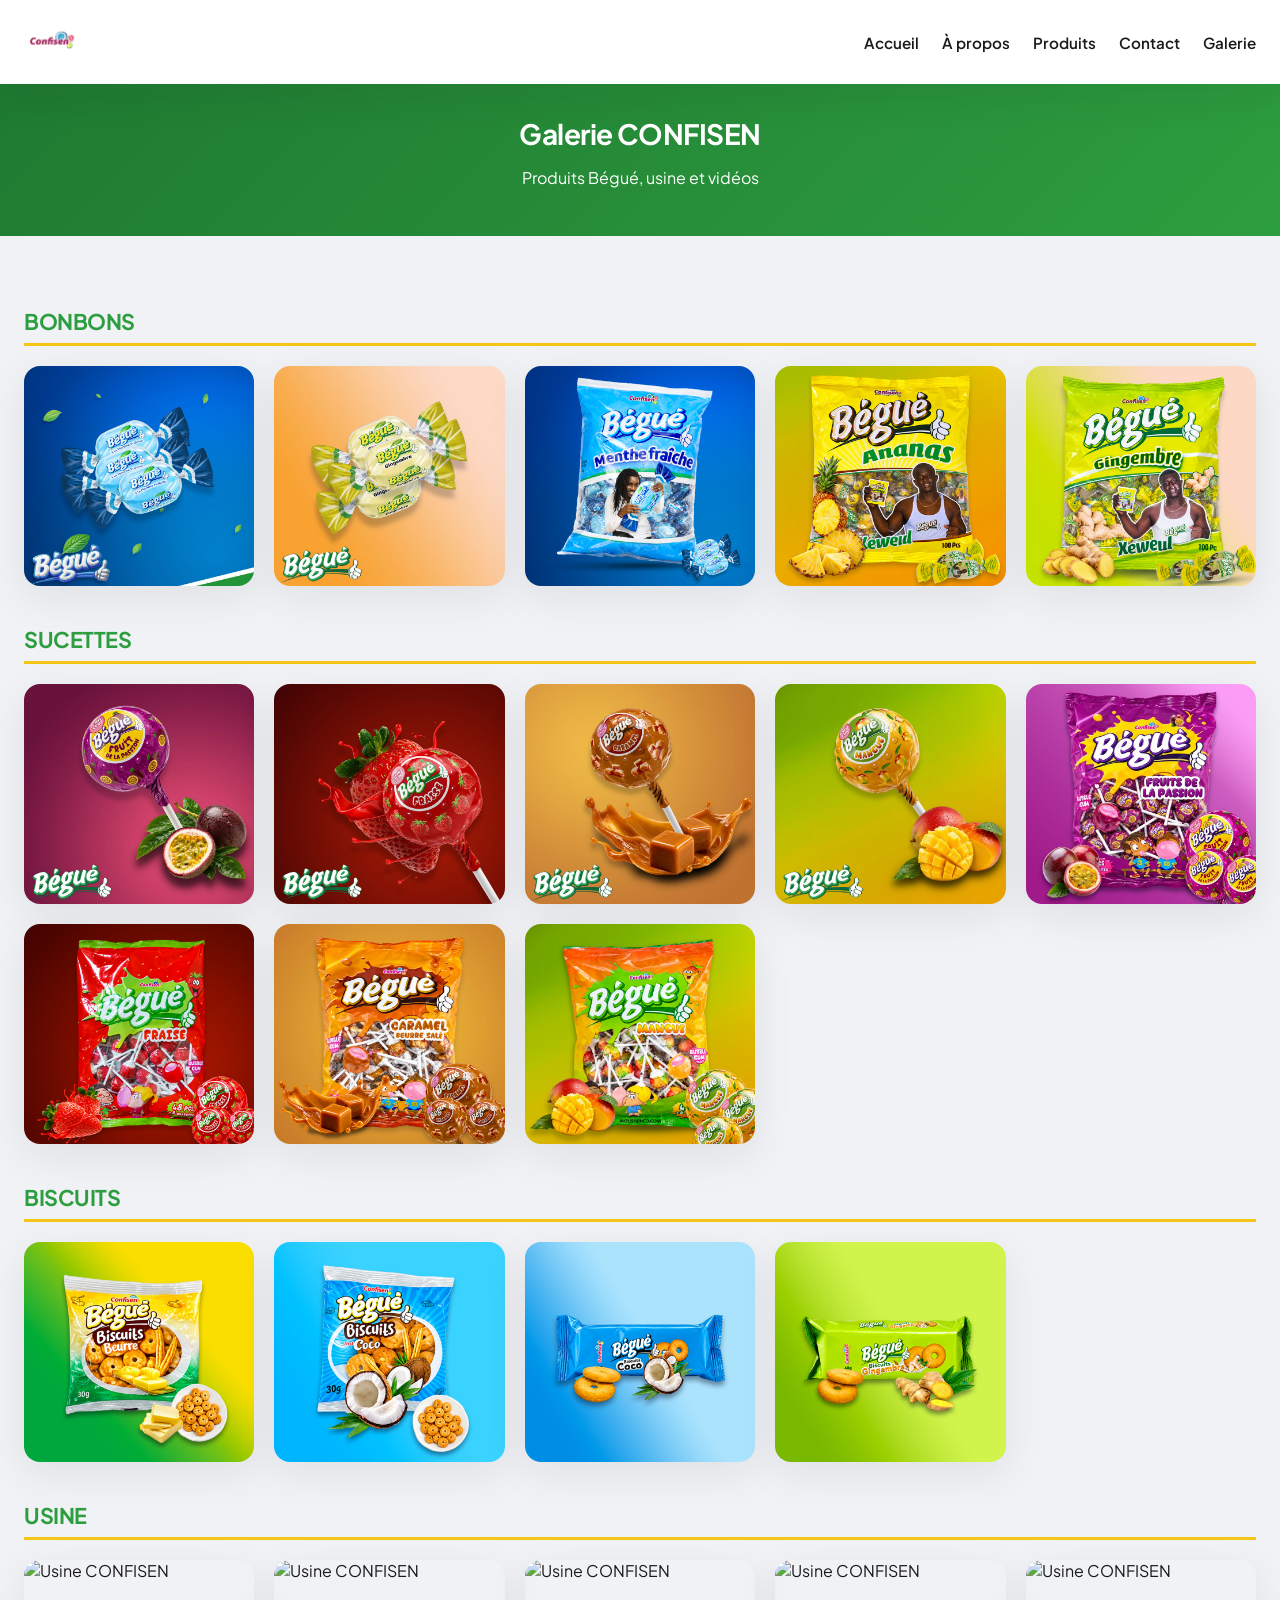
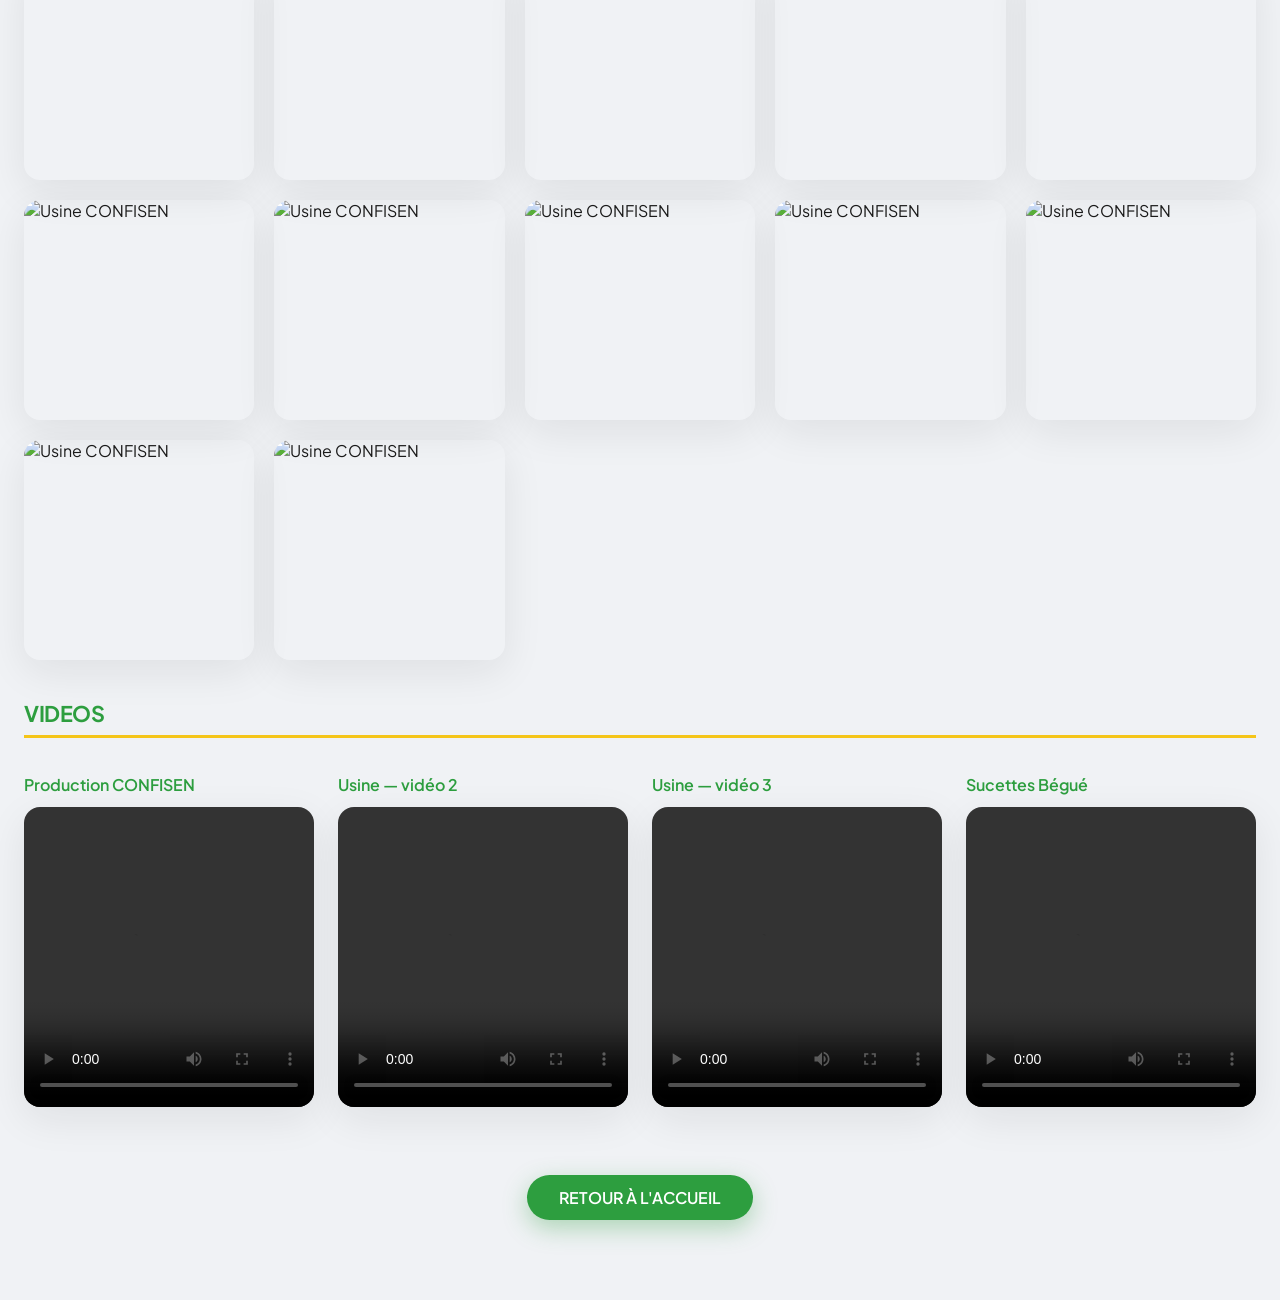
==== galerie/index.html @ 1ae2646d "Rename the Tangal range to Sucettes across the site. Co-authored-by: Cursor <cursoragent@cursor.com>" ====
<!doctype html>
<html lang="fr">
<head>
    <meta charset="UTF-8" />
    <meta name="viewport" content="width=device-width, initial-scale=1.0" />
    <title>Galerie — CONFISEN Bégué</title>
    <meta name="description" content="Galerie photos et vidéos des produits Bégué, sucettes et de l'usine CONFISEN à Dakar." />
    <link rel="icon" href="../img/logo.png" />
    <link rel="preconnect" href="https://fonts.googleapis.com" />
    <link rel="preconnect" href="https://fonts.gstatic.com" crossorigin />
    <link href="https://fonts.googleapis.com/css2?family=Plus+Jakarta+Sans:wght@400;600;700&display=swap" rel="stylesheet" />
    <link href="../css/confisene-modern.css" rel="stylesheet" />
    <link href="js/lightboxed/lightboxed.css" rel="stylesheet" />
    <script src="https://ajax.googleapis.com/ajax/libs/jquery/3.6.0/jquery.min.js"></script>
    <script src="js/lightboxed/lightboxed.js"></script>
</head>
<body class="confisene-gallery">
    <nav class="confisene-gallery-topnav">
        <a href="../index.html"><img src="../img/logo.png" alt="CONFISEN" /></a>
        <div class="confisene-gallery-topnav-links">
            <a href="../index.html">Accueil</a>
            <a href="../index.html#About">À propos</a>
            <a href="../index.html#produit">Produits</a>
            <a href="../index.html#contact">Contact</a>
            <a href="index.html">Galerie</a>
        </div>
    </nav>

    <header class="confisene-gallery-header">
        <h1>Galerie CONFISEN</h1>
        <p>Produits Bégué, usine et vidéos</p>
    </header>

    <main class="confisene-gallery-body confisene-gallery">
        <div id="carbon-block" style="margin:20px auto"></div>
        <div style="margin:30px auto"></div>

        <h2 class="confisene-gallery-section-title">BONBONS</h2>
        <div class="confisene-gallery-grid">
            <img class="lightboxed" rel="group1" src="../img/produit-menthe.jpg" data-link="../img/produit-menthe.jpg" alt="Bégué Menthe fraîche" data-caption="Bonbons — Menthe fraîche" loading="lazy" />
            <img class="lightboxed" rel="group1" src="../img/produit-gingembre.jpg" data-link="../img/produit-gingembre.jpg" alt="Bégué Gingembre" data-caption="Bonbons — Gingembre" loading="lazy" />
            <img class="lightboxed" rel="group1" src="../img/gamme-bonbon-menthe.png" data-link="../img/gamme-bonbon-menthe.png" alt="Bégué Menthe fraîche" data-caption="Bonbons — Menthe fraîche" loading="lazy" />
            <img class="lightboxed" rel="group1" src="../img/gamme-bonbon-ananas.png" data-link="../img/gamme-bonbon-ananas.png" alt="Bégué Ananas" data-caption="Bonbons — Ananas" loading="lazy" />
            <img class="lightboxed" rel="group1" src="../img/gamme-bonbon-gingembre.png" data-link="../img/gamme-bonbon-gingembre.png" alt="Bégué Gingembre" data-caption="Bonbons — Gingembre" loading="lazy" />
        </div>

        <h2 class="confisene-gallery-section-title">SUCETTES</h2>
        <div class="confisene-gallery-grid">
            <img class="lightboxed" rel="group1" src="../img/produit-passion.jpg" data-link="../img/produit-passion.jpg" alt="Bégué Fruit de la passion" data-caption="Sucettes — Fruit de la passion" loading="lazy" />
            <img class="lightboxed" rel="group1" src="../img/produit-fraise.jpg" data-link="../img/produit-fraise.jpg" alt="Bégué Fraise" data-caption="Sucettes — Fraise" loading="lazy" />
            <img class="lightboxed" rel="group1" src="../img/produit-caramel.jpg" data-link="../img/produit-caramel.jpg" alt="Bégué Caramel" data-caption="Sucettes — Caramel" loading="lazy" />
            <img class="lightboxed" rel="group1" src="../img/produit-mangue.jpg" data-link="../img/produit-mangue.jpg" alt="Bégué Mangue" data-caption="Sucettes — Mangue" loading="lazy" />
            <img class="lightboxed" rel="group1" src="../img/gamme-tangal-passion.jpg" data-link="../img/gamme-tangal-passion.jpg" alt="Bégué Fruits de la passion" data-caption="Sucettes — Fruits de la passion" loading="lazy" />
            <img class="lightboxed" rel="group1" src="../img/gamme-tangal-fraise.png" data-link="../img/gamme-tangal-fraise.png" alt="Bégué Fraise" data-caption="Sucettes — Fraise" loading="lazy" />
            <img class="lightboxed" rel="group1" src="../img/gamme-tangal-caramel.png" data-link="../img/gamme-tangal-caramel.png" alt="Bégué Caramel beurre salé" data-caption="Sucettes — Caramel beurre salé" loading="lazy" />
            <img class="lightboxed" rel="group1" src="../img/gamme-tangal-mangue.png" data-link="../img/gamme-tangal-mangue.png" alt="Bégué Mangue" data-caption="Sucettes — Mangue" loading="lazy" />
        </div>

        <h2 class="confisene-gallery-section-title">BISCUITS</h2>
        <div class="confisene-gallery-grid">
            <img class="lightboxed" rel="group1" src="../img/gamme-biscuit-beurre.png" data-link="../img/gamme-biscuit-beurre.png" alt="Bégué Biscuits beurre" data-caption="Biscuits — Beurre" loading="lazy" />
            <img class="lightboxed" rel="group1" src="../img/gamme-biscuit-coco.png" data-link="../img/gamme-biscuit-coco.png" alt="Bégué Biscuits coco" data-caption="Biscuits — Coco" loading="lazy" />
            <img class="lightboxed" rel="group1" src="../img/gamme-biscuit-coco-barre.png" data-link="../img/gamme-biscuit-coco-barre.png" alt="Bégué Biscuits coco en barre" data-caption="Biscuits — Coco, barre" loading="lazy" />
            <img class="lightboxed" rel="group1" src="../img/gamme-biscuit-gingembre.png" data-link="../img/gamme-biscuit-gingembre.png" alt="Bégué Biscuits gingembre" data-caption="Biscuits — Gingembre" loading="lazy" />
        </div>

        <h2 class="confisene-gallery-section-title">USINE</h2>
        <div class="confisene-gallery-grid">
            <img class="lightboxed" rel="group1" src="../img/us1.JPG" data-link="../img/us1.JPG" alt="Usine CONFISEN" data-caption="Usine CONFISEN — 1" loading="lazy" />
            <img class="lightboxed" rel="group1" src="../img/us2.JPG" data-link="../img/us2.JPG" alt="Usine CONFISEN" data-caption="Usine CONFISEN — 2" loading="lazy" />
            <img class="lightboxed" rel="group1" src="../img/us3.JPG" data-link="../img/us3.JPG" alt="Usine CONFISEN" data-caption="Usine CONFISEN — 3" loading="lazy" />
            <img class="lightboxed" rel="group1" src="../img/us4.JPG" data-link="../img/us4.JPG" alt="Usine CONFISEN" data-caption="Usine CONFISEN — 4" loading="lazy" />
            <img class="lightboxed" rel="group1" src="../img/us5.JPG" data-link="../img/us5.JPG" alt="Usine CONFISEN" data-caption="Usine CONFISEN — 5" loading="lazy" />
            <img class="lightboxed" rel="group1" src="../img/us6.JPG" data-link="../img/us6.JPG" alt="Usine CONFISEN" data-caption="Usine CONFISEN — 6" loading="lazy" />
            <img class="lightboxed" rel="group1" src="../img/us7.JPG" data-link="../img/us7.JPG" alt="Usine CONFISEN" data-caption="Usine CONFISEN — 7" loading="lazy" />
            <img class="lightboxed" rel="group1" src="../img/us8.JPG" data-link="../img/us8.JPG" alt="Usine CONFISEN" data-caption="Usine CONFISEN — 8" loading="lazy" />
            <img class="lightboxed" rel="group1" src="../img/us9.JPG" data-link="../img/us9.JPG" alt="Usine CONFISEN" data-caption="Usine CONFISEN — 9" loading="lazy" />
            <img class="lightboxed" rel="group1" src="../img/us10.JPG" data-link="../img/us10.JPG" alt="Usine CONFISEN" data-caption="Usine CONFISEN — 10" loading="lazy" />
            <img class="lightboxed" rel="group1" src="../img/us11.JPG" data-link="../img/us11.JPG" alt="Usine CONFISEN" data-caption="Usine CONFISEN — 11" loading="lazy" />
            <img class="lightboxed" rel="group1" src="../img/us12.JPG" data-link="../img/us12.JPG" alt="Usine CONFISEN" data-caption="Usine CONFISEN — 12" loading="lazy" />
        </div>

        <h2 class="confisene-gallery-section-title">VIDEOS</h2>
        <div class="confisene-gallery-videos">
            <div>
                <p class="confisene-video-label">Production CONFISEN</p>
                <video width="400" height="300" controls preload="metadata">
                    <source src="../videos/gin.mp4" type="video/mp4" />
                </video>
            </div>
            <div>
                <p class="confisene-video-label">Usine — vidéo 2</p>
                <video width="400" height="300" controls preload="metadata">
                    <source src="../videos/gin2.mp4" type="video/mp4" />
                </video>
            </div>
            <div>
                <p class="confisene-video-label">Usine — vidéo 3</p>
                <video width="400" height="300" controls preload="metadata">
                    <source src="../videos/gin3.mp4" type="video/mp4" />
                </video>
            </div>
            <div>
                <p class="confisene-video-label">Sucettes Bégué</p>
                <video width="400" height="300" controls preload="metadata">
                    <source src="../videos/suc.mp4" type="video/mp4" />
                </video>
            </div>
        </div>

        <nav class="confisene-gallery-nav" style="margin-top: 3rem;">
            <a class="btn-primary" href="../index.html">RETOUR À L'ACCUEIL</a>
        </nav>

        <!-- <a href="../index.html">retour</a> -->
        <!-- <br /><a href="#inline" class="lightboxed">Inline content</a> -->
        <div id="inline" style="display: none;"><div style="position: absolute; top: 50%; left: 50%; transform: translate(-50%,-50%); color: #fff;">Some inline content</div></div>
    </main>
</body>
</html>
---- css/confisene-modern.css ----
/**
 * CONFISENE — Refonte visuelle 2026
 * Palette : Vert Bégué, Jaune Bégué, Blanc, Noir doux, Gris clair
 */

:root {
    --begue-green: #2d9e3f;
    --begue-green-dark: #1f7a31;
    --begue-yellow: #f5c518;
    --begue-yellow-dark: #d4a810;
    --begue-white: #ffffff;
    --begue-black: #1a1a1a;
    --begue-gray: #f0f2f5;
    --begue-gray-mid: #6b7280;
    --begue-shadow: 0 12px 40px rgba(26, 26, 26, 0.08);
    --begue-shadow-hover: 0 20px 50px rgba(45, 158, 63, 0.18);
    --begue-radius: 16px;
    --begue-radius-lg: 24px;
    --begue-transition: 0.35s cubic-bezier(0.4, 0, 0.2, 1);
}

html {
    scroll-behavior: smooth;
}

body.confisene-site {
    font-family: "Plus Jakarta Sans", "Open Sans", system-ui, sans-serif;
    color: var(--begue-black);
    background: var(--begue-white);
    padding-top: 145px;
    overflow-x: hidden;
}

@media (max-width: 991.98px) {
    body.confisene-site {
        padding-top: 100px;
    }
}

h1, h2, h3, h4, h5, h6,
.display-1, .display-2, .display-3, .display-4, .display-5, .display-6 {
    font-family: "Plus Jakarta Sans", "Lora", serif;
    font-weight: 700;
    letter-spacing: -0.02em;
}

.text-primary { color: var(--begue-green) !important; }
.bg-primary { background-color: var(--begue-green) !important; }
.text-secondary { color: var(--begue-yellow-dark) !important; }
.bg-secondary { background-color: var(--begue-yellow) !important; }

.btn-primary {
    background: linear-gradient(135deg, var(--begue-green), var(--begue-green-dark));
    border: none;
    box-shadow: 0 8px 24px rgba(45, 158, 63, 0.35);
    transition: var(--begue-transition);
}

.btn-primary:hover {
    transform: translateY(-2px);
    box-shadow: 0 12px 28px rgba(45, 158, 63, 0.45);
    background: linear-gradient(135deg, var(--begue-green-dark), var(--begue-green));
}

.btn-secondary,
.btn-outline-primary {
    transition: var(--begue-transition);
}

.btn-secondary {
    background: linear-gradient(135deg, var(--begue-yellow), var(--begue-yellow-dark));
    border: none;
    color: var(--begue-black) !important;
    font-weight: 600;
}

.btn-outline-primary {
    border-color: var(--begue-green) !important;
    color: var(--begue-green) !important;
}

.btn-outline-primary:hover,
.btn-outline-primary.active {
    background: var(--begue-green) !important;
    color: var(--begue-white) !important;
}

/* ——— Top bar & Navbar ——— */
.confisene-site .top-bar {
    background: var(--begue-black);
    border-bottom: none;
    height: auto;
    min-height: 45px;
}

.confisene-site .top-bar small,
.confisene-site .top-bar a {
    color: rgba(255, 255, 255, 0.9) !important;
}

.confisene-site .top-bar .text-body {
    color: rgba(255, 255, 255, 0.85) !important;
    transition: var(--begue-transition);
}

.confisene-site .top-bar .text-body:hover {
    color: var(--begue-yellow) !important;
}

.confisene-site #nav {
    height: auto;
    min-height: 80px;
    background: rgba(255, 255, 255, 0.97) !important;
    backdrop-filter: blur(12px);
    box-shadow: var(--begue-shadow);
    transition: var(--begue-transition);
}

.confisene-site .navbar .navbar-nav .nav-link {
    background: transparent !important;
    opacity: 1;
    color: var(--begue-black) !important;
    font-weight: 600;
    padding: 12px 18px !important;
    border-radius: 999px;
    transition: var(--begue-transition);
}

.confisene-site .navbar .navbar-nav .nav-link:hover,
.confisene-site .navbar .navbar-nav .nav-link.active {
    color: var(--begue-green) !important;
    background: rgba(45, 158, 63, 0.08) !important;
}

.confisene-site #logo img {
    width: 72px !important;
    height: 72px !important;
    object-fit: contain;
    transition: var(--begue-transition);
}

.confisene-site .fixed-top.bg-white.shadow #nav {
    box-shadow: 0 4px 30px rgba(0, 0, 0, 0.1);
}

/* ——— Hero ——— */
.confisene-hero {
    position: relative;
    margin-bottom: 0 !important;
}

.confisene-hero #header-carousel {
    position: relative;
    min-height: 85vh;
}

/* Ne pas fixer la hauteur sur .carousel-inner — Bootstrap anime les slides */
.confisene-hero .confisene-slide-frame {
    display: flex;
    align-items: center;
    justify-content: center;
    width: 100%;
    height: 85vh;
    min-height: 85vh;
}

.confisene-hero .confisene-slide-img {
    display: block;
    width: 100%;
    height: 100%;
    max-width: 100%;
    max-height: 100%;
    object-fit: contain;
    object-position: center center;
    position: static !important;
}

/* Fonds assortis aux visuels (letterboxing en mode contain) */
.confisene-hero .confisene-slide-1 {
    background: linear-gradient(135deg, #ffe566 0%, #ffb84d 55%, #f5a623 100%);
}

.confisene-hero .confisene-slide-2 {
    background: linear-gradient(90deg, #5cb85c 0%, #f0ad4e 48%, #e85d4a 100%);
}

.confisene-hero .confisene-slide-3 {
    background: linear-gradient(135deg, #a8e063 0%, #56ab2f 55%, #2d8a3e 100%);
}

.confisene-hero .confisene-slide-4 {
    background: linear-gradient(135deg, #e8f6fc 0%, #c5e8f7 45%, #89c9e8 100%);
}

/* Dégradé sur le carrousel (pas sur la section) pour ne pas masquer les flèches */
.confisene-hero #header-carousel::after {
    content: "";
    position: absolute;
    inset: 0;
    background: linear-gradient(105deg, rgba(26, 26, 26, 0.75) 0%, rgba(26, 26, 26, 0.35) 45%, rgba(45, 158, 63, 0.25) 100%);
    pointer-events: none;
    z-index: 1;
}

.confisene-hero-overlay {
    position: absolute;
    inset: 0;
    z-index: 2;
    display: flex;
    align-items: center;
    pointer-events: none;
}

.confisene-hero-overlay .container {
    pointer-events: auto;
}

.confisene-hero-badge {
    display: inline-block;
    background: var(--begue-yellow);
    color: var(--begue-black);
    font-size: 0.75rem;
    font-weight: 700;
    text-transform: uppercase;
    letter-spacing: 0.12em;
    padding: 0.4rem 1rem;
    border-radius: 999px;
    margin-bottom: 1rem;
}

.confisene-hero-title {
    color: var(--begue-white);
    font-size: clamp(1.75rem, 4vw, 3.25rem);
    line-height: 1.15;
    max-width: 720px;
    text-shadow: 0 4px 24px rgba(0, 0, 0, 0.35);
    margin-bottom: 1rem;
}

.confisene-hero-subtitle {
    color: rgba(255, 255, 255, 0.92);
    font-size: clamp(1rem, 2vw, 1.2rem);
    max-width: 560px;
    margin-bottom: 2rem;
}

.confisene-hero-actions .btn {
    padding: 0.85rem 1.75rem;
    font-weight: 600;
    border-radius: 999px;
}

.confisene-hero .carousel-control-prev,
.confisene-hero .carousel-control-next {
    z-index: 5;
    width: 4.5rem;
    opacity: 1;
    pointer-events: auto;
}

.confisene-hero .carousel-control-prev {
    left: 1rem;
}

.confisene-hero .carousel-control-next {
    right: 1rem;
}

.confisene-hero .carousel-control-prev-icon,
.confisene-hero .carousel-control-next-icon {
    width: 3rem;
    height: 3rem;
    background-color: var(--begue-green);
    border: 3px solid rgba(255, 255, 255, 0.9);
    border-radius: 50%;
    box-shadow: 0 4px 16px rgba(0, 0, 0, 0.35);
}

/* ——— Hero carousel responsive (Bootstrap breakpoints) ——— */
/* contain sur tous les breakpoints : image entière, pas de coupe visage/produit */

/* xs / sm : < 768px */
@media (max-width: 767.98px) {
    .confisene-hero #header-carousel {
        min-height: 70vh;
    }

    .confisene-hero .confisene-slide-frame {
        height: 70vh;
        min-height: 70vh;
    }

    /* Annule les règles legacy de style.css sur le hero */
    .confisene-hero #header-carousel .carousel-item {
        min-height: 0;
    }

    .confisene-hero #header-carousel .carousel-item .confisene-slide-img {
        position: static !important;
        object-fit: contain !important;
    }

    .confisene-hero .confisene-slide-1 .confisene-slide-img { object-position: 58% center; }
    .confisene-hero .confisene-slide-2 .confisene-slide-img { object-position: 50% center; }
    .confisene-hero .confisene-slide-3 .confisene-slide-img { object-position: 62% center; }
    .confisene-hero .confisene-slide-4 .confisene-slide-img { object-position: 65% center; }
}

/* md : 768px – 991px */
@media (min-width: 768px) and (max-width: 991.98px) {
    .confisene-hero .confisene-slide-1 .confisene-slide-img { object-position: 55% center; }
    .confisene-hero .confisene-slide-2 .confisene-slide-img { object-position: 50% center; }
    .confisene-hero .confisene-slide-3 .confisene-slide-img { object-position: 60% center; }
    .confisene-hero .confisene-slide-4 .confisene-slide-img { object-position: 62% center; }
}

/* lg : 992px – 1199px */
@media (min-width: 992px) and (max-width: 1199.98px) {
    .confisene-hero .confisene-slide-1 .confisene-slide-img { object-position: 54% center; }
    .confisene-hero .confisene-slide-2 .confisene-slide-img { object-position: 50% center; }
    .confisene-hero .confisene-slide-3 .confisene-slide-img { object-position: 58% center; }
    .confisene-hero .confisene-slide-4 .confisene-slide-img { object-position: 60% center; }
}

/* xl : 1200px – 1399px */
@media (min-width: 1200px) and (max-width: 1399.98px) {
    .confisene-hero .confisene-slide-1 .confisene-slide-img { object-position: 52% center; }
    .confisene-hero .confisene-slide-2 .confisene-slide-img { object-position: 50% center; }
    .confisene-hero .confisene-slide-3 .confisene-slide-img { object-position: 56% center; }
    .confisene-hero .confisene-slide-4 .confisene-slide-img { object-position: 58% center; }
}

/* xxl : ≥ 1400px */
@media (min-width: 1400px) {
    .confisene-hero .confisene-slide-1 .confisene-slide-img { object-position: 50% center; }
    .confisene-hero .confisene-slide-2 .confisene-slide-img { object-position: 50% center; }
    .confisene-hero .confisene-slide-3 .confisene-slide-img { object-position: 54% center; }
    .confisene-hero .confisene-slide-4 .confisene-slide-img { object-position: 56% center; }
}

/* ——— Stats ——— */
.confisene-stats {
    background: var(--begue-white);
    margin-top: -3rem;
    position: relative;
    z-index: 10;
    padding-bottom: 2rem;
}

.confisene-stat-card {
    background: var(--begue-white);
    border-radius: var(--begue-radius);
    padding: 1.75rem 1.25rem;
    box-shadow: var(--begue-shadow);
    border: 1px solid rgba(45, 158, 63, 0.1);
    transition: var(--begue-transition);
    height: 100%;
}

.confisene-stat-card:hover {
    transform: translateY(-6px);
    box-shadow: var(--begue-shadow-hover);
}

.confisene-stat-number {
    display: block;
    font-size: clamp(1.75rem, 3vw, 2.5rem);
    font-weight: 800;
    color: var(--begue-green);
    line-height: 1.1;
}

.confisene-stat-label {
    display: block;
    font-size: 0.9rem;
    color: var(--begue-gray-mid);
    margin-top: 0.35rem;
    font-weight: 500;
}

/* ——— Sections ——— */
.confisene-section {
    position: relative;
}

.confisene-section .section-header::before,
.confisene-section .section-header::after {
    background: var(--begue-green);
}

.confisene-section .section-header::after {
    background: var(--begue-yellow);
}

.confisene-site #About h1.display-5 {
    color: var(--begue-green) !important;
    text-align: left !important;
}

.confisene-site .about-img {
    border-radius: var(--begue-radius-lg);
    overflow: hidden;
    box-shadow: var(--begue-shadow);
}

.confisene-site .about-img::before {
    display: none;
}

.confisene-site .about-img img {
    border-radius: var(--begue-radius-lg);
}

/* ——— À propos : double image stylée ——— */
.confisene-about-gallery {
    position: relative;
    min-height: 500px;
    padding: 1.5rem 0 3rem 0;
}

.confisene-about-photo {
    margin: 0;
    border-radius: var(--begue-radius-lg);
    overflow: hidden;
    box-shadow: var(--begue-shadow);
    transition: var(--begue-transition);
    background: var(--begue-white);
    display: flex;
    align-items: center;
    justify-content: center;
}

.confisene-about-photo img {
    width: 100%;
    height: 100%;
    display: block;
}

.confisene-about-photo--main {
    position: relative;
    z-index: 1;
    width: 72%;
    aspect-ratio: 4 / 5;
    max-height: 520px;
    border: 4px solid var(--begue-white);
}

.confisene-about-photo--main img {
    object-fit: contain;
    object-position: center center;
    background: var(--begue-gray);
}

.confisene-about-photo--accent {
    position: absolute;
    right: -4%;
    bottom: 0;
    z-index: 2;
    width: 78%;
    min-height: 240px;
    aspect-ratio: 16 / 9;
    border: 6px solid var(--begue-yellow);
    box-shadow: var(--begue-shadow-hover);
    background: linear-gradient(160deg, #e3f4fc 0%, #c5e8f7 100%);
    padding: 0.5rem;
}

.confisene-about-photo--accent img {
    object-fit: contain;
    object-position: center center;
    width: 100%;
    height: 100%;
}

.confisene-about-photo--accent:hover,
.confisene-about-photo--main:hover {
    transform: translateY(-4px);
}

.confisene-about-caption {
    position: absolute;
    left: 0;
    bottom: 0;
    right: 0;
    padding: 0.65rem 1rem;
    font-size: 0.8rem;
    font-weight: 700;
    text-transform: uppercase;
    letter-spacing: 0.08em;
    color: var(--begue-white);
    background: linear-gradient(0deg, rgba(26, 26, 26, 0.75), transparent);
}

.confisene-about-caption--accent {
    background: linear-gradient(0deg, rgba(45, 158, 63, 0.85), transparent);
}

.confisene-about-deco {
    position: absolute;
    top: 0;
    right: 12%;
    width: 120px;
    height: 120px;
    border-radius: 50%;
    background: rgba(245, 197, 24, 0.25);
    z-index: 0;
    pointer-events: none;
}

@media (max-width: 991.98px) {
    .confisene-about-gallery {
        min-height: 420px;
        padding-right: 0;
    }

    .confisene-about-photo--main {
        width: 68%;
        max-height: 440px;
    }

    .confisene-about-photo--accent {
        width: 68%;
        min-height: 160px;
    }
}

@media (max-width: 575.98px) {
    .confisene-about-gallery {
        min-height: 380px;
    }

    .confisene-about-photo--main {
        width: 82%;
    }

    .confisene-about-photo--accent {
        width: 78%;
        right: 0;
        min-height: 140px;
    }
}

/* Feature / brand cards */
.confisene-site .bg-light.bg-icon {
    background: var(--begue-gray) !important;
    background-image: none !important;
}

.confisene-feature-card {
    border-radius: var(--begue-radius);
    box-shadow: var(--begue-shadow);
    border: 1px solid rgba(0, 0, 0, 0.04);
    transition: var(--begue-transition);
}

.confisene-feature-card:hover {
    transform: translateY(-8px);
    box-shadow: var(--begue-shadow-hover);
}

.confisene-site .bg-light.bg-icon video {
    width: 100%;
    max-width: 100%;
    border-radius: var(--begue-radius);
    box-shadow: var(--begue-shadow);
    margin-bottom: 1.5rem;
}

/* Products */
.confisene-site .product-item {
    border-radius: var(--begue-radius);
    overflow: hidden;
    background: var(--begue-white);
    border: 1px solid rgba(0, 0, 0, 0.06);
    transition: var(--begue-transition);
}

.confisene-site .product-item:hover {
    box-shadow: var(--begue-shadow-hover);
    transform: translateY(-6px);
}

.confisene-site .product-item .position-relative {
    border-radius: var(--begue-radius) var(--begue-radius) 0 0;
    overflow: hidden;
}

.confisene-site .product-item img {
    transition: transform 0.6s ease;
}

.confisene-site .product-item:hover img {
    transform: scale(1.06);
}

/* Values / testimonials */
.confisene-site .testimonial-item {
    border-radius: var(--begue-radius);
    box-shadow: var(--begue-shadow);
    border: none;
}

.confisene-site .testimonial-carousel .owl-item.center .testimonial-item {
    background: linear-gradient(135deg, var(--begue-green), var(--begue-green-dark)) !important;
}

/* CTA band */
.confisene-site .container-fluid.bg-primary.bg-icon {
    background: linear-gradient(135deg, var(--begue-green-dark), var(--begue-green)) !important;
    background-image: none !important;
    border-radius: 0;
}

.confisene-site .container-fluid.bg-primary.bg-icon video {
    border-radius: var(--begue-radius);
    max-width: 100%;
    height: auto;
}

/* Contact */
.confisene-contact-card {
    border-radius: var(--begue-radius-lg);
    overflow: hidden;
    box-shadow: var(--begue-shadow);
}

.confisene-site #contact .bg-primary {
    background: linear-gradient(160deg, var(--begue-green-dark), var(--begue-green)) !important;
    border-radius: var(--begue-radius-lg);
}

.confisene-site #contact iframe {
    width: 100% !important;
    max-width: 100%;
    border-radius: var(--begue-radius-lg);
    min-height: 400px;
}

.confisene-site #contact .form-control,
.confisene-site #contact .form-floating label {
    border-radius: 12px;
}

.confisene-site #contact .form-control:focus {
    border-color: var(--begue-green);
    box-shadow: 0 0 0 0.2rem rgba(45, 158, 63, 0.2);
}

/* Blog / nouveaux produits */
.confisene-site .container-xxl.py-5 .position-relative.bg-light,
.confisene-site .container-xxl.py-5 > .container > .row > div > img {
    border-radius: var(--begue-radius);
    overflow: hidden;
    transition: var(--begue-transition);
}

.confisene-site .container-xxl.py-5 .bg-light.p-4 {
    border-radius: 0 0 var(--begue-radius) var(--begue-radius);
    box-shadow: var(--begue-shadow);
}

.confisene-site .container-xxl.py-5 .row > div:hover img {
    transform: scale(1.03);
}

/* Footer */
.confisene-site .footer {
    background: var(--begue-black) !important;
}

.confisene-site .footer .btn-link:hover {
    color: var(--begue-yellow) !important;
}

/* Spinner */
.confisene-site #spinner .spinner-border {
    color: var(--begue-green) !important;
}

.confisene-site .back-to-top {
    background: var(--begue-green) !important;
    border: none;
    box-shadow: var(--begue-shadow);
}

/* Corporate blocks */
.confisene-corporate-pill {
    display: inline-flex;
    align-items: center;
    gap: 0.5rem;
    background: rgba(45, 158, 63, 0.1);
    color: var(--begue-green);
    padding: 0.5rem 1rem;
    border-radius: 999px;
    font-weight: 600;
    font-size: 0.85rem;
    margin-bottom: 1rem;
}

.confisene-mission-grid .confisene-mission-item {
    padding: 1.5rem;
    background: var(--begue-gray);
    border-radius: var(--begue-radius);
    height: 100%;
    border-left: 4px solid var(--begue-yellow);
}

.confisene-mission-item h5 {
    color: var(--begue-green);
    margin-bottom: 0.75rem;
}

/* Remove legacy inline colors */
.confisene-site [style*="greenyellow"] {
    color: var(--begue-green) !important;
}

/* Gallery page */
body.confisene-gallery {
    font-family: "Plus Jakarta Sans", "Open Sans", sans-serif;
    background: var(--begue-gray);
    color: var(--begue-black);
    margin: 0;
    padding: 0;
}

.confisene-gallery-header {
    background: linear-gradient(135deg, var(--begue-green-dark), var(--begue-green));
    color: white;
    padding: 2rem 1.5rem;
    text-align: center;
}

.confisene-gallery-header h1 {
    margin: 0 0 0.5rem;
    font-size: 1.75rem;
}

.confisene-gallery-nav {
    padding: 1rem;
    text-align: center;
}

.confisene-gallery-nav .btn-primary {
    background: var(--begue-green);
    border-radius: 999px;
    padding: 0.75rem 2rem;
    text-decoration: none;
    color: white;
    font-weight: 600;
    display: inline-block;
}

.confisene-gallery-body {
    max-width: 1280px;
    margin: 0 auto;
    padding: 2rem 1.5rem 4rem;
}

.confisene-gallery-section-title {
    font-size: 1.35rem;
    font-weight: 700;
    color: var(--begue-green);
    margin: 2.5rem 0 1.25rem;
    padding-bottom: 0.5rem;
    border-bottom: 3px solid var(--begue-yellow);
}

.confisene-gallery-grid {
    display: grid;
    grid-template-columns: repeat(auto-fill, minmax(220px, 1fr));
    gap: 1.25rem;
}

.confisene-gallery-grid img.lightboxed {
    width: 100%;
    height: 220px;
    object-fit: cover;
    border-radius: var(--begue-radius);
    box-shadow: var(--begue-shadow);
    transition: var(--begue-transition);
    cursor: pointer;
}

.confisene-gallery-grid img.lightboxed:hover {
    transform: scale(1.03);
    box-shadow: var(--begue-shadow-hover);
}

.confisene-gallery-videos {
    display: grid;
    grid-template-columns: repeat(auto-fill, minmax(280px, 1fr));
    gap: 1.5rem;
}

.confisene-gallery-videos video {
    width: 100%;
    border-radius: var(--begue-radius);
    box-shadow: var(--begue-shadow);
}

/* Hide third-party ad placeholders on gallery */
.confisene-gallery #carbon-block,
.confisene-gallery div[style*="margin:30px auto"] {
    display: none !important;
}

/* ——— Typographie sections ——— */
.confisene-eyebrow {
    display: inline-block;
    font-size: 0.8rem;
    font-weight: 700;
    text-transform: uppercase;
    letter-spacing: 0.14em;
    color: var(--begue-green);
    margin-bottom: 0.5rem;
}

.confisene-heading {
    color: var(--begue-black);
}

.confisene-site .display-5 {
    text-transform: none;
}

/* ——— Carrousel indicateurs ——— */
.confisene-carousel-indicators {
    z-index: 5;
    margin-bottom: 2rem;
}

.confisene-carousel-indicators [data-bs-target] {
    width: 10px;
    height: 10px;
    border-radius: 50%;
    background-color: var(--begue-white);
    opacity: 0.6;
    border: none;
}

.confisene-carousel-indicators .active {
    opacity: 1;
    background-color: var(--begue-yellow);
}

/* ——— Produits ——— */
.confisene-product-badge {
    position: absolute;
    top: 1rem;
    left: 1rem;
    z-index: 2;
    background: var(--begue-yellow);
    color: var(--begue-black);
    font-size: 0.7rem;
    font-weight: 700;
    text-transform: uppercase;
    letter-spacing: 0.06em;
    padding: 0.35rem 0.75rem;
    border-radius: 999px;
}

.confisene-product-tabs .btn {
    pointer-events: auto;
}

.confisene-product-group + .confisene-product-group {
    margin-top: 2.5rem;
}

.confisene-product-group-title {
    font-size: 1.35rem;
    font-weight: 700;
    color: var(--begue-green);
    margin: 0.25rem 0 1.25rem;
    padding-bottom: 0.5rem;
    border-bottom: 3px solid var(--begue-yellow);
}

.confisene-product-group.is-hidden {
    display: none;
}

.confisene-site .product-item img {
    width: 100%;
    aspect-ratio: 1;
    object-fit: cover;
}

.confisene-product-tabs a.btn {
    pointer-events: auto;
}

/* ——— Vidéos ——— */
.confisene-video-block {
    border-radius: var(--begue-radius-lg);
    overflow: hidden;
}

.confisene-video-label {
    font-weight: 600;
    color: var(--begue-green);
    margin-bottom: 0.75rem;
}

.confisene-site .confisene-video-block video {
    border-radius: var(--begue-radius-lg);
    box-shadow: var(--begue-shadow);
}

.confisene-youtube-section {
    background: var(--begue-light, #f5f6f8);
}

.confisene-youtube-embed iframe {
    border: 0;
    border-radius: var(--begue-radius-lg);
    box-shadow: var(--begue-shadow);
}

/* ——— Galerie : barre de navigation unifiée ——— */
.confisene-gallery-topnav {
    background: var(--begue-white);
    box-shadow: var(--begue-shadow);
    padding: 0.75rem 1.5rem;
    display: flex;
    align-items: center;
    justify-content: space-between;
    flex-wrap: wrap;
    gap: 1rem;
    position: sticky;
    top: 0;
    z-index: 100;
}

.confisene-gallery-topnav img {
    height: 56px;
    width: auto;
}

.confisene-gallery-topnav-links a {
    color: var(--begue-black);
    text-decoration: none;
    font-weight: 600;
    margin-left: 1.25rem;
    font-size: 0.95rem;
}

.confisene-gallery-topnav-links a:hover {
    color: var(--begue-green);
}
---- galerie/js/lightboxed/lightboxed.css ----
.lightboxed { cursor: pointer; }
div#lightboxed--cache { position: fixed; left: -99999999px; }
div#lightboxed--container { display: none; position: fixed; top: 0; right: 0; bottom: 0; left: 0; background: #000; background: rgba(0,0,0,0.9); z-index: 9001; }
div#lightboxed--stage { position: absolute; top: 0; right: 0; bottom: 0; left: 0; width: 100%; height: 100%; overflow: hidden; }
div#lightboxed--content { position: absolute; top: 0; left: 0; }
div#lightboxed--content .lightboxed--frame { position: absolute; top: 0; left: 0; }
div#lightboxed--content .lightboxed--frame img , div#lightboxed--content .lightboxed--frame iframe { position: absolute; top: 50%; left: 50%; max-width: 100%; max-height: 100%; -ms-transform: translate(-50%,-50%); -webkit-transform: translate(-50%,-50%); transform: translate(-50%,-50%); border: 0; }
div#lightboxed--content .lightboxed--frame .lightboxed--caption { position: absolute; bottom: 0; right: 0; padding: 10px; background: #000; background: rgba(0,0,0,0.9); color: #fff!important; }
div#lightboxed--thumbs { display: none; position: absolute; bottom: 0; left: 50%; -ms-transform: translateX(-50%); -webkit-transform: translateX(-50%); transform: translateX(-50%); }
div#lightboxed--thumbs .lightboxed--thumb { float: left; overflow: hidden; border-radius: 2px; cursor: pointer; }
div#lightboxed--thumbs .lightboxed--thumb .lightboxed--thumb_border { position: relative; width: 100%; height: 100%; background: #fff; background: rgba(255,255,255,0.4); transition: 500ms background;  }
div#lightboxed--thumbs .lightboxed--thumb.lightboxed--active .lightboxed--thumb_border { background: rgba(255,255,255,0.7); transition: 500ms background; }
div#lightboxed--thumbs .lightboxed--thumb img { position: absolute; top: 50%; left: 50%; max-width: 100%; max-height: 100%; -ms-transform: translate(-50%,-50%); -webkit-transform: translate(-50%,-50%); transform: translate(-50%,-50%); }
div#lightboxed--bttn_close { position: absolute; top: 10px; right: 10px; background: #fff; background: rgba(255,255,255,0.6); background-image: url(controls.png); background-repeat: no-repeat; background-size: auto 100%; background-position: 100%; width: 30px; height: 30px; border-radius: 100%; cursor: pointer; }
div#lightboxed--bttn_next { display: none; position: absolute; top: 50%; right: 10px; background: #fff; background: rgba(255,255,255,0.6); background-image: url(controls.png); background-repeat: no-repeat; background-size: auto 100%; background-position: 50%; width: 30px; height: 30px; border-radius: 100%; cursor: pointer; -ms-transform: translateY(-50%); -webkit-transform: translateY(-50%); transform: translateY(-50%); }
div#lightboxed--bttn_prev { display: none; position: absolute; top: 50%; left: 10px; background: #fff; background: rgba(255,255,255,0.6); background-image: url(controls.png); background-repeat: no-repeat; background-size: auto 100%; background-position: 0%; width: 30px; height: 30px; border-radius: 100%; cursor: pointer; -ms-transform: translateY(-50%); -webkit-transform: translateY(-50%); transform: translateY(-50%); }
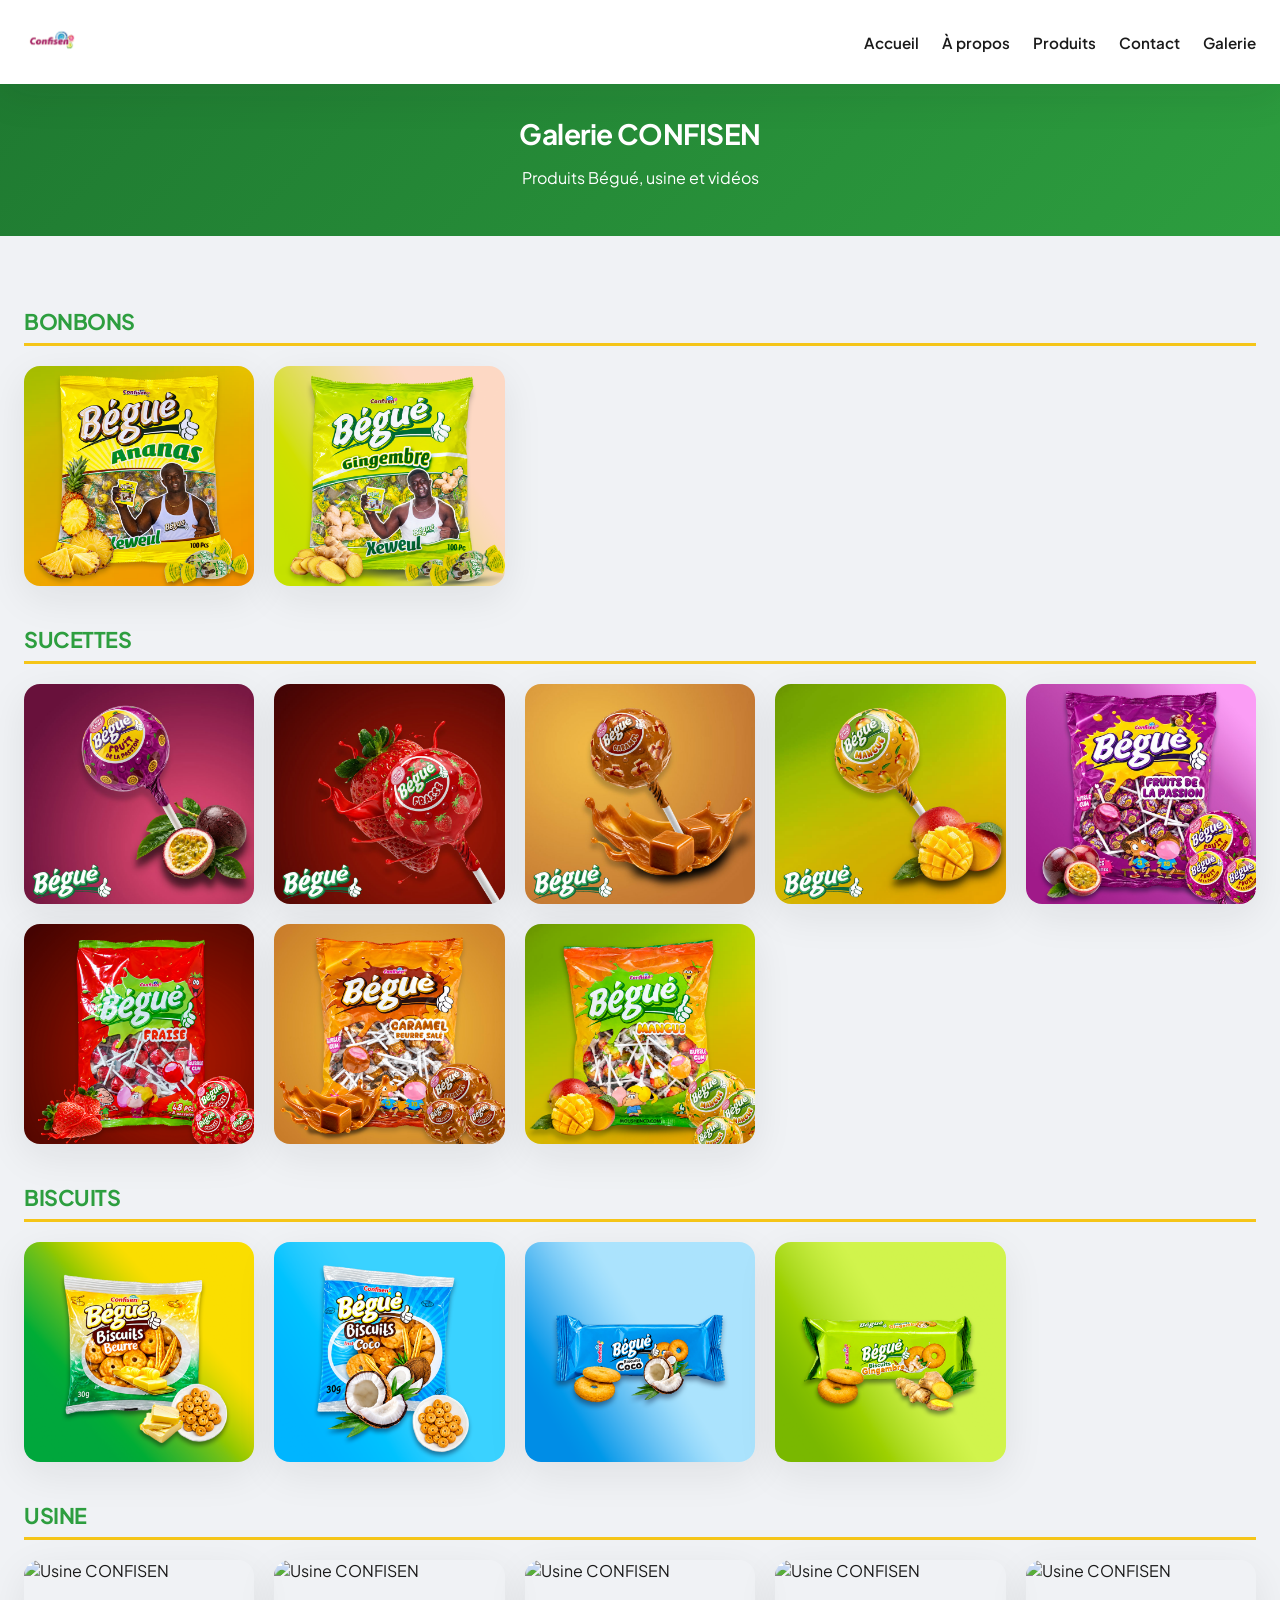
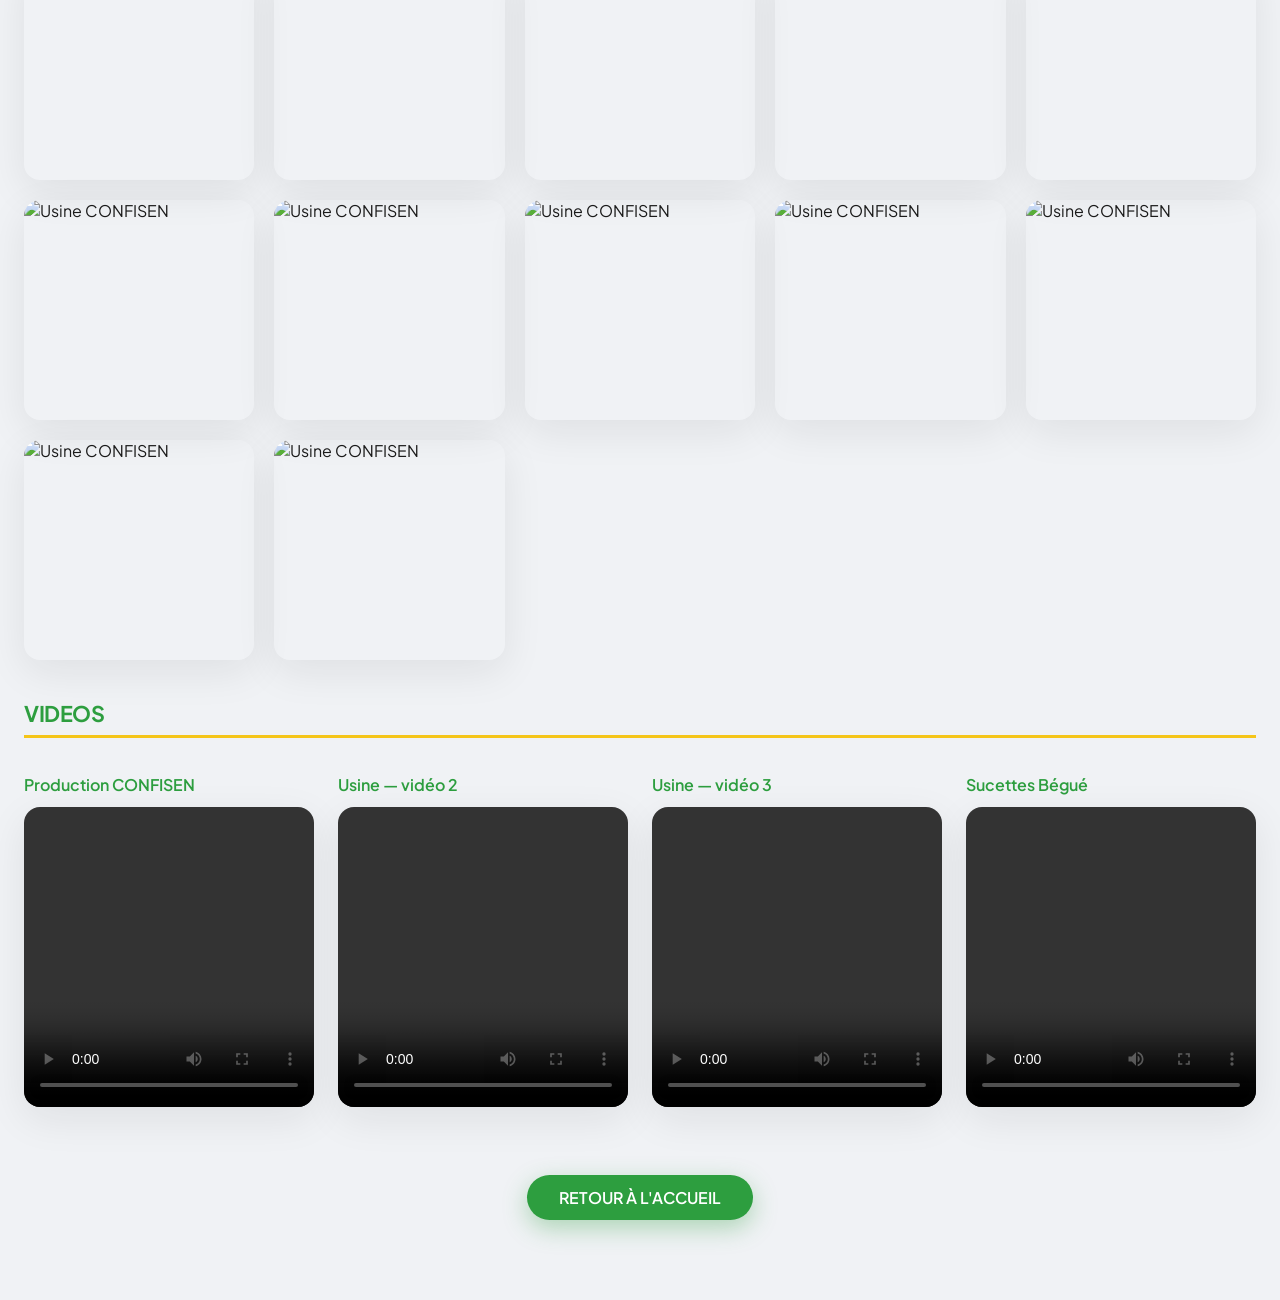
==== commit 44679128: "Remove the menthe and gingembre candy photos from the catalog. Co-authored-by: Cursor <cursoragent@c" ====
--- a/galerie/index.html
+++ b/galerie/index.html
@@ -37,9 +37,6 @@
 
         <h2 class="confisene-gallery-section-title">BONBONS</h2>
         <div class="confisene-gallery-grid">
-            <img class="lightboxed" rel="group1" src="../img/produit-menthe.jpg" data-link="../img/produit-menthe.jpg" alt="Bégué Menthe fraîche" data-caption="Bonbons — Menthe fraîche" loading="lazy" />
-            <img class="lightboxed" rel="group1" src="../img/produit-gingembre.jpg" data-link="../img/produit-gingembre.jpg" alt="Bégué Gingembre" data-caption="Bonbons — Gingembre" loading="lazy" />
-            <img class="lightboxed" rel="group1" src="../img/gamme-bonbon-menthe.png" data-link="../img/gamme-bonbon-menthe.png" alt="Bégué Menthe fraîche" data-caption="Bonbons — Menthe fraîche" loading="lazy" />
             <img class="lightboxed" rel="group1" src="../img/gamme-bonbon-ananas.png" data-link="../img/gamme-bonbon-ananas.png" alt="Bégué Ananas" data-caption="Bonbons — Ananas" loading="lazy" />
             <img class="lightboxed" rel="group1" src="../img/gamme-bonbon-gingembre.png" data-link="../img/gamme-bonbon-gingembre.png" alt="Bégué Gingembre" data-caption="Bonbons — Gingembre" loading="lazy" />
         </div>
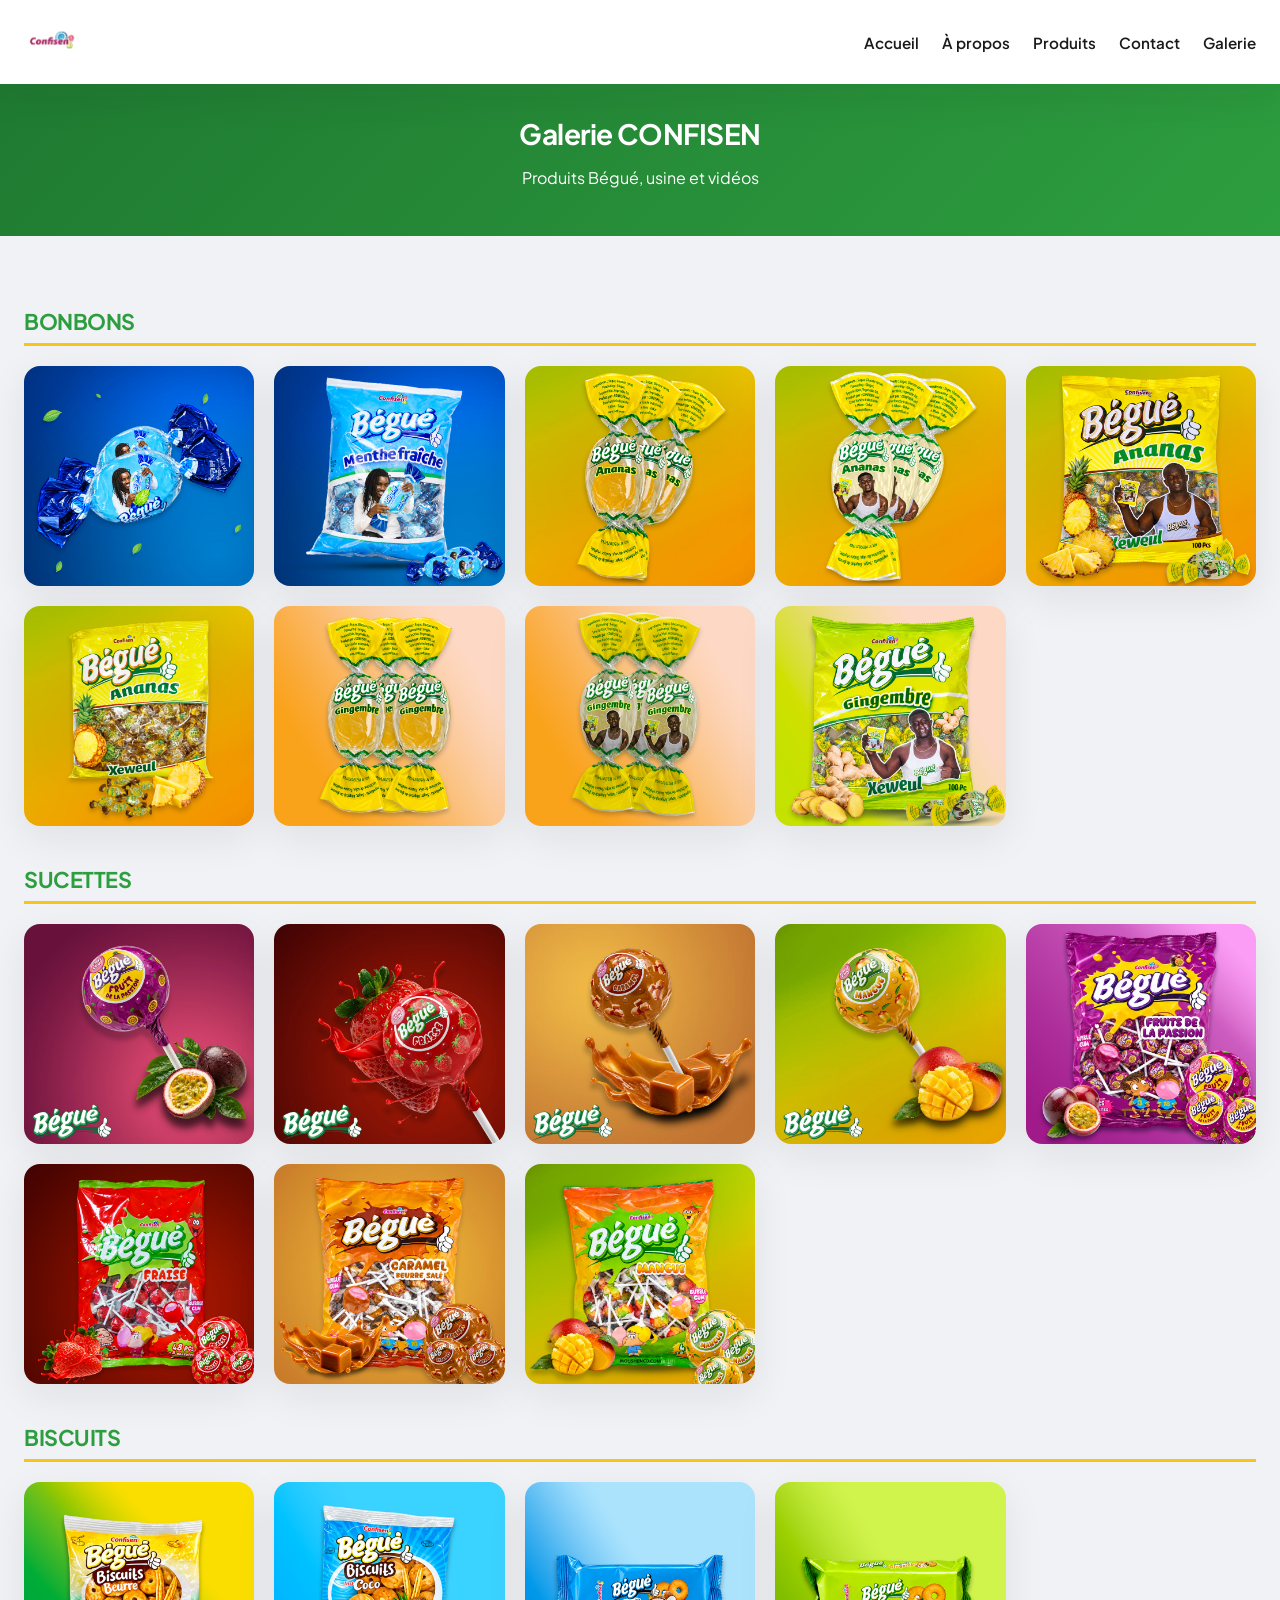
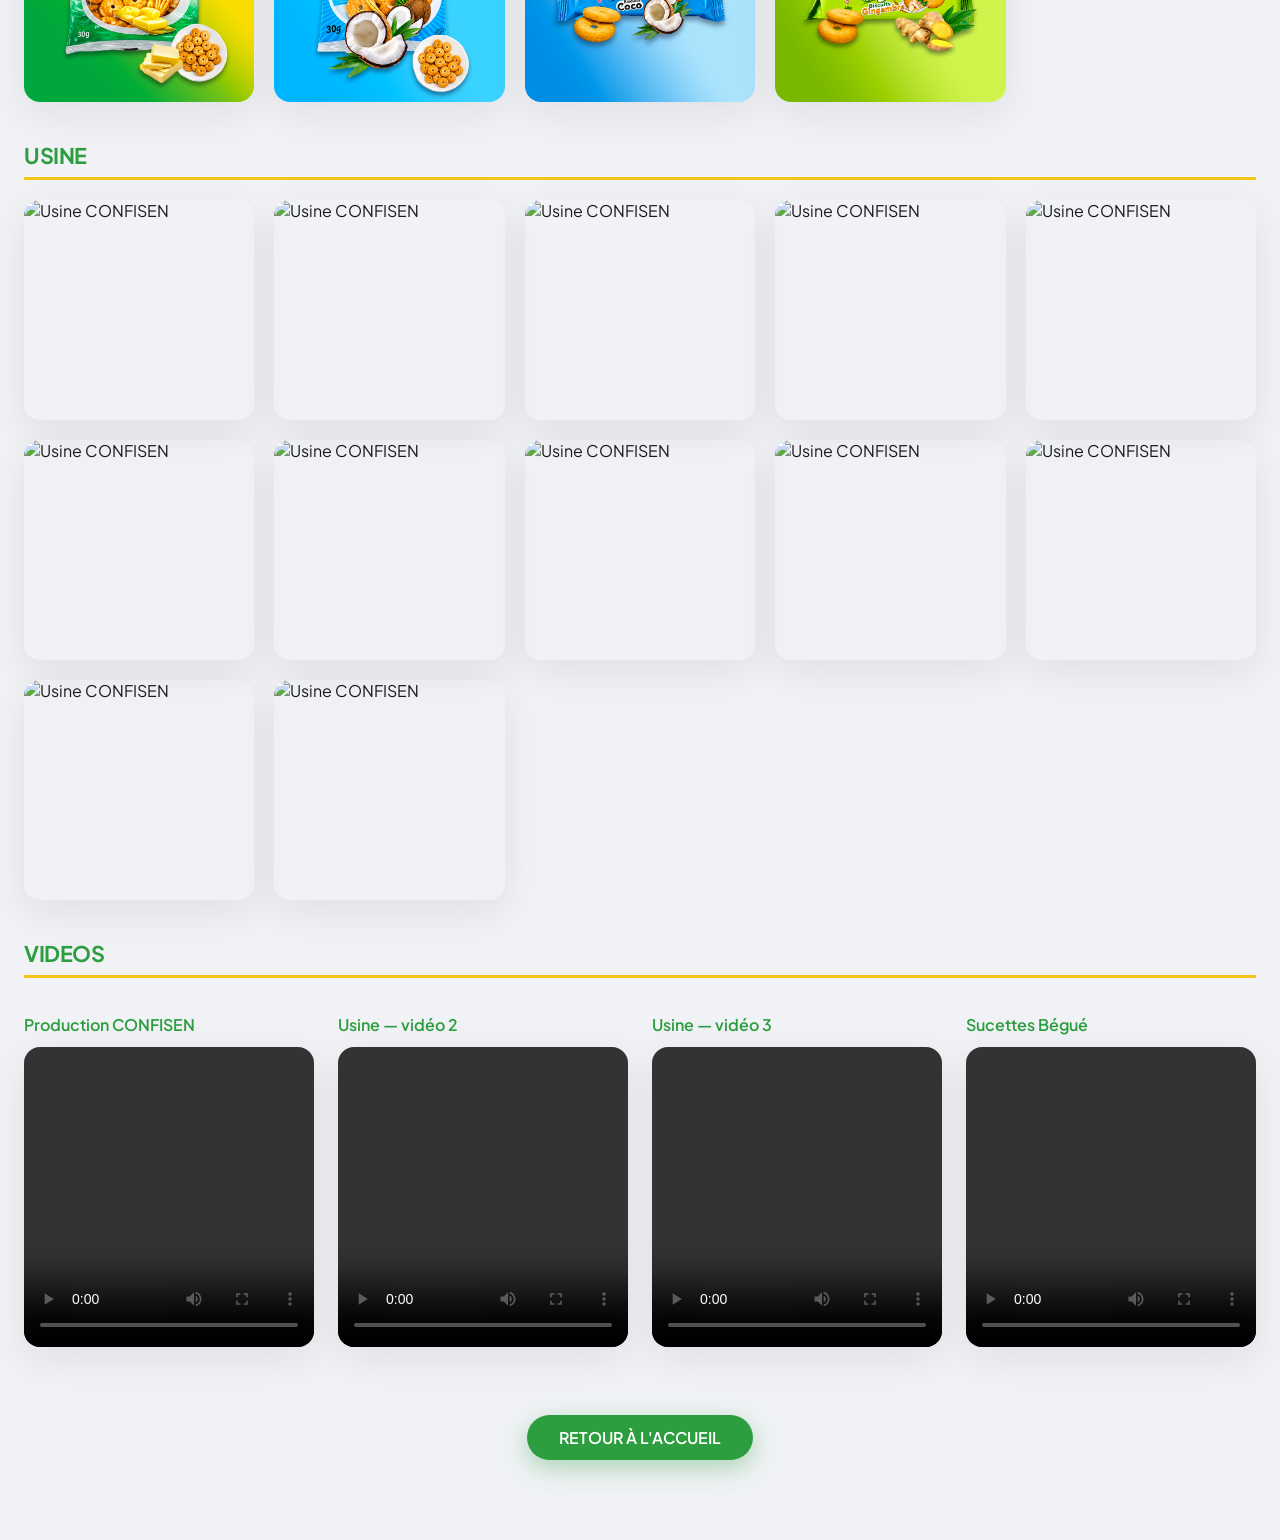
==== commit 4ef39db0: "Add menthe, ananas, and gingembre bonbon photos in their flavor groups. Co-authored-by: Cursor <curs" ====
--- a/galerie/index.html
+++ b/galerie/index.html
@@ -37,8 +37,15 @@
 
         <h2 class="confisene-gallery-section-title">BONBONS</h2>
         <div class="confisene-gallery-grid">
-            <img class="lightboxed" rel="group1" src="../img/gamme-bonbon-ananas.png" data-link="../img/gamme-bonbon-ananas.png" alt="Bégué Ananas" data-caption="Bonbons — Ananas" loading="lazy" />
-            <img class="lightboxed" rel="group1" src="../img/gamme-bonbon-gingembre.png" data-link="../img/gamme-bonbon-gingembre.png" alt="Bégué Gingembre" data-caption="Bonbons — Gingembre" loading="lazy" />
+            <img class="lightboxed" rel="group1" src="../img/gamme-bonbon-menthe-wally.png" data-link="../img/gamme-bonbon-menthe-wally.png" alt="Bégué Menthe fraîche" data-caption="Bonbons — Menthe fraîche" loading="lazy" />
+            <img class="lightboxed" rel="group1" src="../img/gamme-bonbon-menthe-sachet.png" data-link="../img/gamme-bonbon-menthe-sachet.png" alt="Bégué Menthe fraîche, sachet" data-caption="Bonbons — Menthe fraîche, sachet" loading="lazy" />
+            <img class="lightboxed" rel="group1" src="../img/gamme-bonbon-ananas-nature.png" data-link="../img/gamme-bonbon-ananas-nature.png" alt="Bégué Ananas" data-caption="Bonbons — Ananas" loading="lazy" />
+            <img class="lightboxed" rel="group1" src="../img/gamme-bonbon-ananas-portrait.png" data-link="../img/gamme-bonbon-ananas-portrait.png" alt="Bégué Ananas" data-caption="Bonbons — Ananas" loading="lazy" />
+            <img class="lightboxed" rel="group1" src="../img/gamme-bonbon-ananas.png" data-link="../img/gamme-bonbon-ananas.png" alt="Bégué Ananas" data-caption="Bonbons — Ananas, sachet" loading="lazy" />
+            <img class="lightboxed" rel="group1" src="../img/gamme-bonbon-ananas-xeweul.png" data-link="../img/gamme-bonbon-ananas-xeweul.png" alt="Bégué Ananas Xeweul" data-caption="Bonbons — Ananas Xeweul" loading="lazy" />
+            <img class="lightboxed" rel="group1" src="../img/gamme-bonbon-gingembre-nature.png" data-link="../img/gamme-bonbon-gingembre-nature.png" alt="Bégué Gingembre" data-caption="Bonbons — Gingembre" loading="lazy" />
+            <img class="lightboxed" rel="group1" src="../img/gamme-bonbon-gingembre-portrait.png" data-link="../img/gamme-bonbon-gingembre-portrait.png" alt="Bégué Gingembre" data-caption="Bonbons — Gingembre" loading="lazy" />
+            <img class="lightboxed" rel="group1" src="../img/gamme-bonbon-gingembre.png" data-link="../img/gamme-bonbon-gingembre.png" alt="Bégué Gingembre" data-caption="Bonbons — Gingembre, sachet" loading="lazy" />
         </div>
 
         <h2 class="confisene-gallery-section-title">SUCETTES</h2>
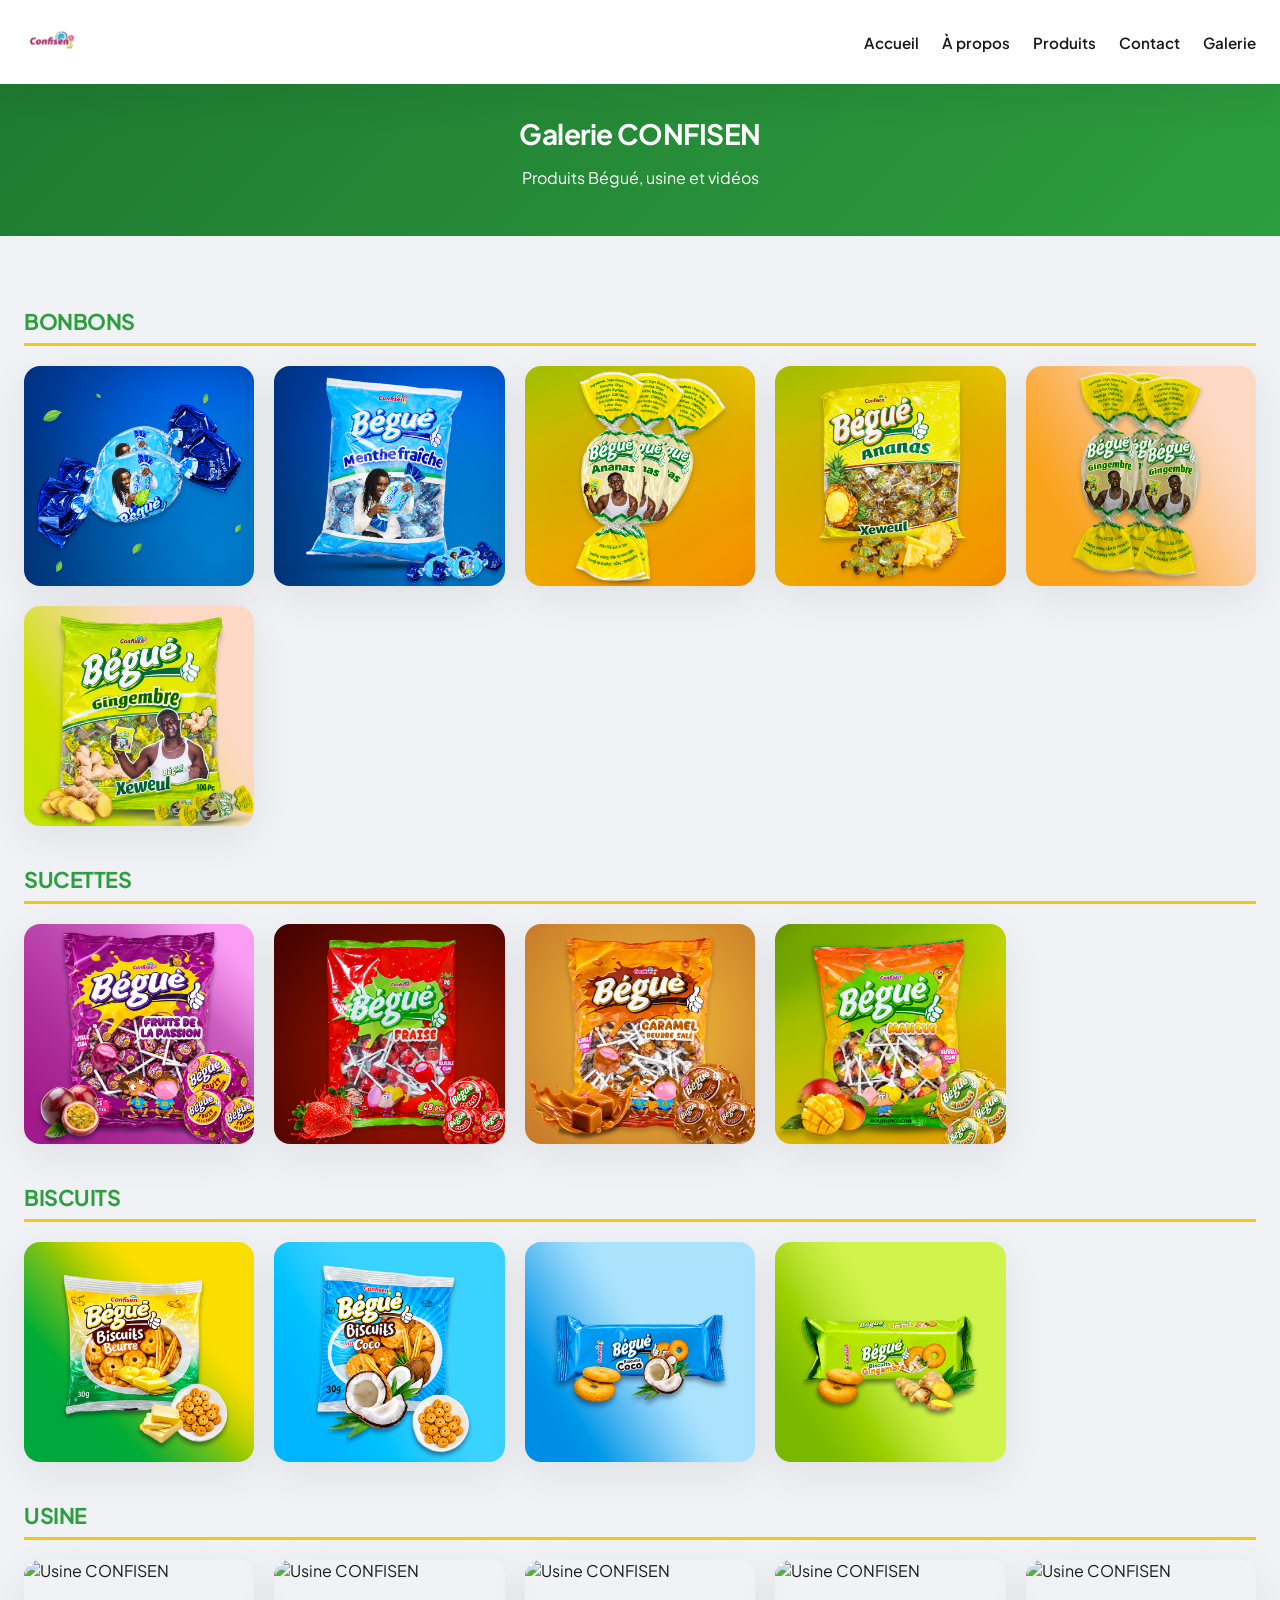
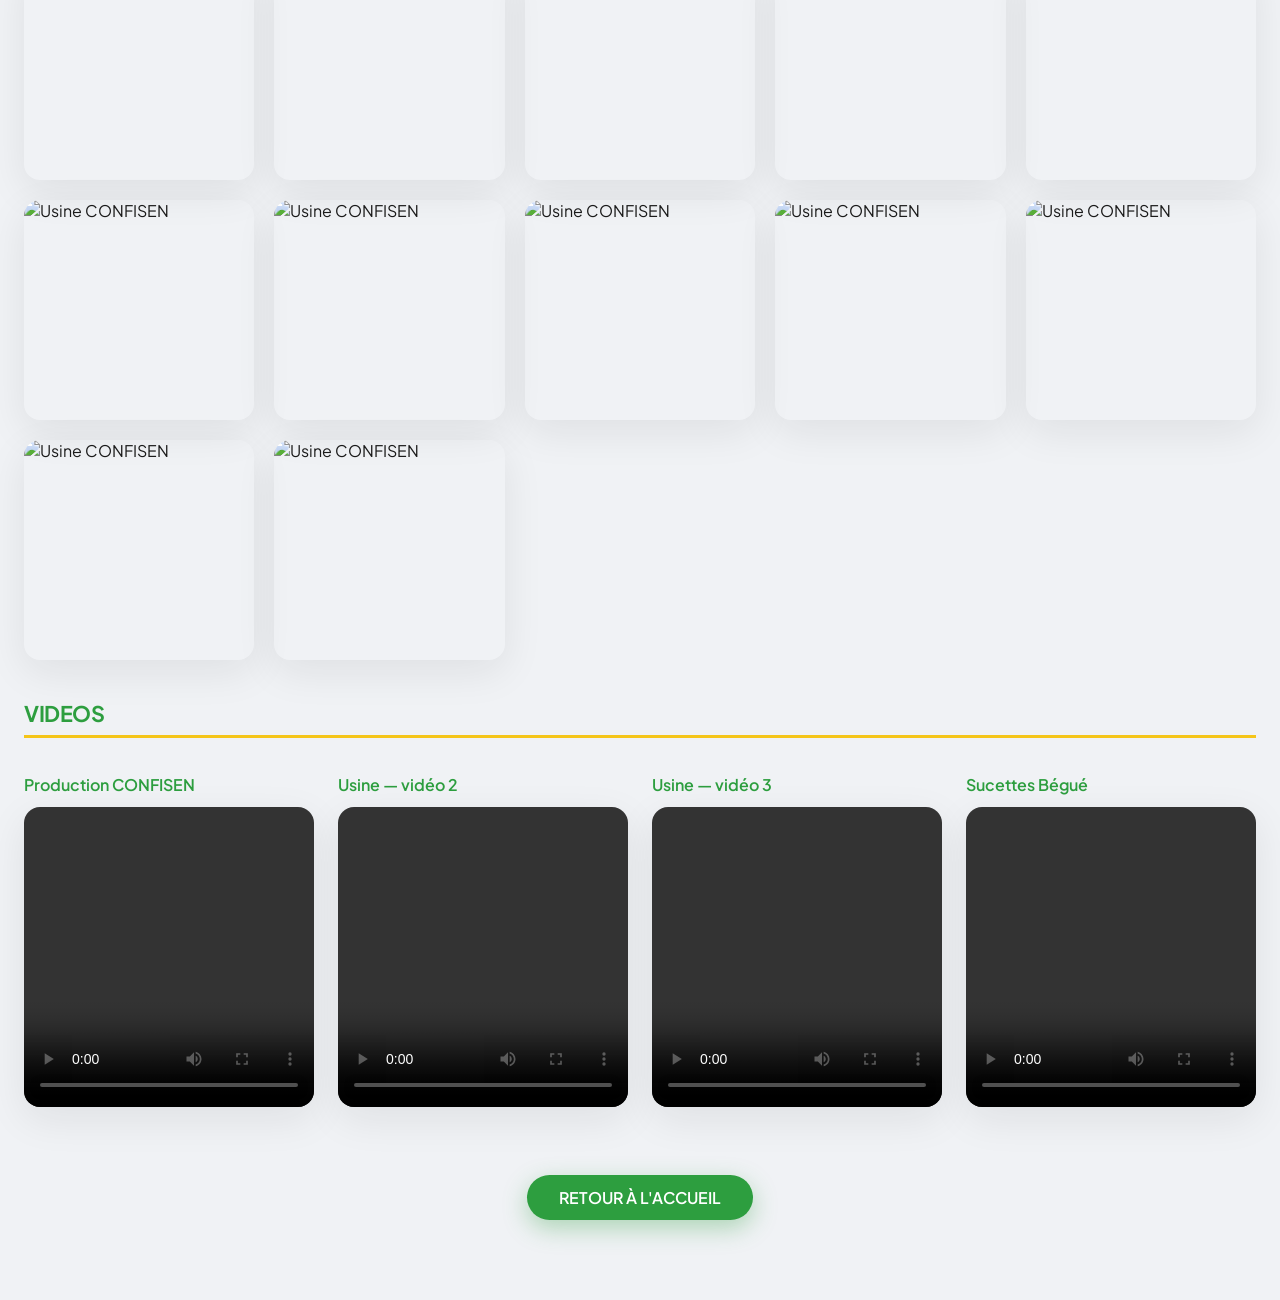
==== commit 61e86ff3: "Show one photo per flavor so the catalog is no longer duplicated. Co-authored-by: Cursor <cursoragen" ====
--- a/galerie/index.html
+++ b/galerie/index.html
@@ -39,21 +39,14 @@
         <div class="confisene-gallery-grid">
             <img class="lightboxed" rel="group1" src="../img/gamme-bonbon-menthe-wally.png" data-link="../img/gamme-bonbon-menthe-wally.png" alt="Bégué Menthe fraîche" data-caption="Bonbons — Menthe fraîche" loading="lazy" />
             <img class="lightboxed" rel="group1" src="../img/gamme-bonbon-menthe-sachet.png" data-link="../img/gamme-bonbon-menthe-sachet.png" alt="Bégué Menthe fraîche, sachet" data-caption="Bonbons — Menthe fraîche, sachet" loading="lazy" />
-            <img class="lightboxed" rel="group1" src="../img/gamme-bonbon-ananas-nature.png" data-link="../img/gamme-bonbon-ananas-nature.png" alt="Bégué Ananas" data-caption="Bonbons — Ananas" loading="lazy" />
             <img class="lightboxed" rel="group1" src="../img/gamme-bonbon-ananas-portrait.png" data-link="../img/gamme-bonbon-ananas-portrait.png" alt="Bégué Ananas" data-caption="Bonbons — Ananas" loading="lazy" />
-            <img class="lightboxed" rel="group1" src="../img/gamme-bonbon-ananas.png" data-link="../img/gamme-bonbon-ananas.png" alt="Bégué Ananas" data-caption="Bonbons — Ananas, sachet" loading="lazy" />
-            <img class="lightboxed" rel="group1" src="../img/gamme-bonbon-ananas-xeweul.png" data-link="../img/gamme-bonbon-ananas-xeweul.png" alt="Bégué Ananas Xeweul" data-caption="Bonbons — Ananas Xeweul" loading="lazy" />
-            <img class="lightboxed" rel="group1" src="../img/gamme-bonbon-gingembre-nature.png" data-link="../img/gamme-bonbon-gingembre-nature.png" alt="Bégué Gingembre" data-caption="Bonbons — Gingembre" loading="lazy" />
+            <img class="lightboxed" rel="group1" src="../img/gamme-bonbon-ananas-xeweul.png" data-link="../img/gamme-bonbon-ananas-xeweul.png" alt="Bégué Ananas, sachet" data-caption="Bonbons — Ananas, sachet" loading="lazy" />
             <img class="lightboxed" rel="group1" src="../img/gamme-bonbon-gingembre-portrait.png" data-link="../img/gamme-bonbon-gingembre-portrait.png" alt="Bégué Gingembre" data-caption="Bonbons — Gingembre" loading="lazy" />
-            <img class="lightboxed" rel="group1" src="../img/gamme-bonbon-gingembre.png" data-link="../img/gamme-bonbon-gingembre.png" alt="Bégué Gingembre" data-caption="Bonbons — Gingembre, sachet" loading="lazy" />
+            <img class="lightboxed" rel="group1" src="../img/gamme-bonbon-gingembre.png" data-link="../img/gamme-bonbon-gingembre.png" alt="Bégué Gingembre, sachet" data-caption="Bonbons — Gingembre, sachet" loading="lazy" />
         </div>
 
         <h2 class="confisene-gallery-section-title">SUCETTES</h2>
         <div class="confisene-gallery-grid">
-            <img class="lightboxed" rel="group1" src="../img/produit-passion.jpg" data-link="../img/produit-passion.jpg" alt="Bégué Fruit de la passion" data-caption="Sucettes — Fruit de la passion" loading="lazy" />
-            <img class="lightboxed" rel="group1" src="../img/produit-fraise.jpg" data-link="../img/produit-fraise.jpg" alt="Bégué Fraise" data-caption="Sucettes — Fraise" loading="lazy" />
-            <img class="lightboxed" rel="group1" src="../img/produit-caramel.jpg" data-link="../img/produit-caramel.jpg" alt="Bégué Caramel" data-caption="Sucettes — Caramel" loading="lazy" />
-            <img class="lightboxed" rel="group1" src="../img/produit-mangue.jpg" data-link="../img/produit-mangue.jpg" alt="Bégué Mangue" data-caption="Sucettes — Mangue" loading="lazy" />
             <img class="lightboxed" rel="group1" src="../img/gamme-tangal-passion.jpg" data-link="../img/gamme-tangal-passion.jpg" alt="Bégué Fruits de la passion" data-caption="Sucettes — Fruits de la passion" loading="lazy" />
             <img class="lightboxed" rel="group1" src="../img/gamme-tangal-fraise.png" data-link="../img/gamme-tangal-fraise.png" alt="Bégué Fraise" data-caption="Sucettes — Fraise" loading="lazy" />
             <img class="lightboxed" rel="group1" src="../img/gamme-tangal-caramel.png" data-link="../img/gamme-tangal-caramel.png" alt="Bégué Caramel beurre salé" data-caption="Sucettes — Caramel beurre salé" loading="lazy" />
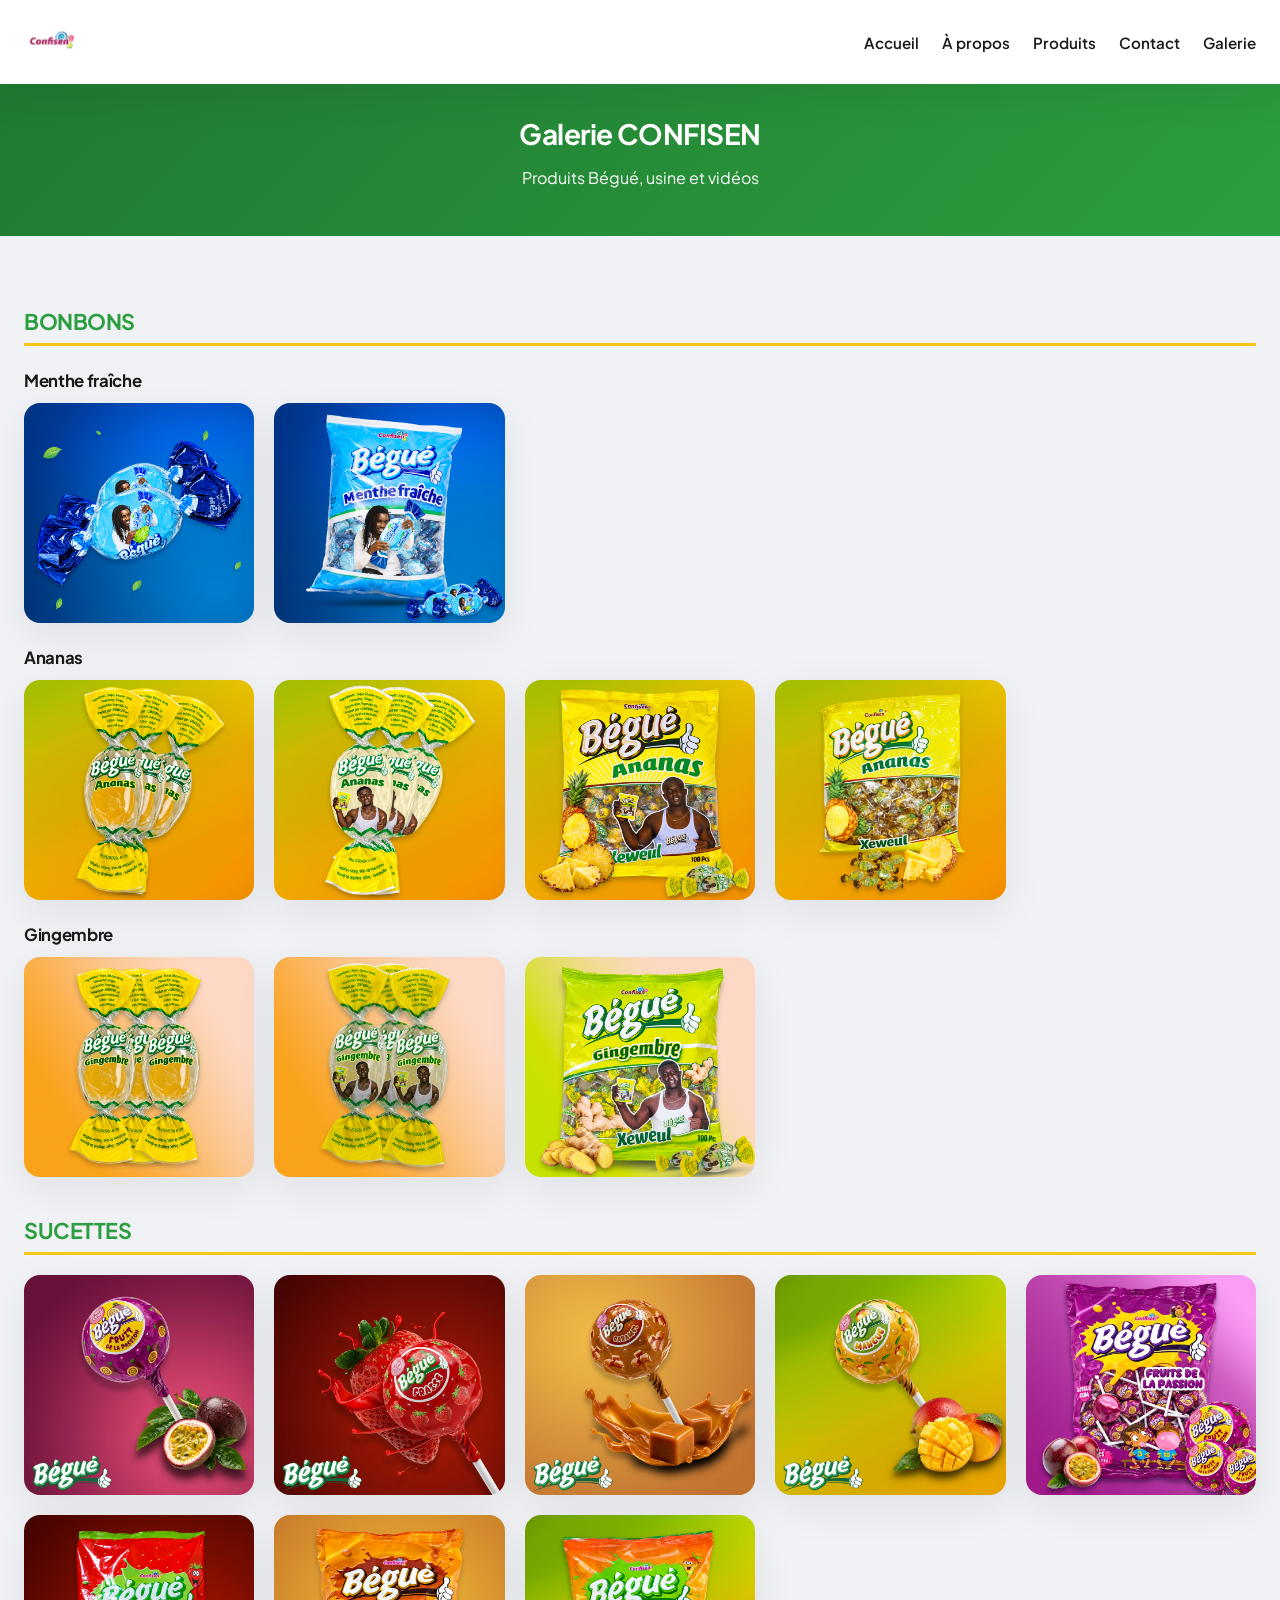
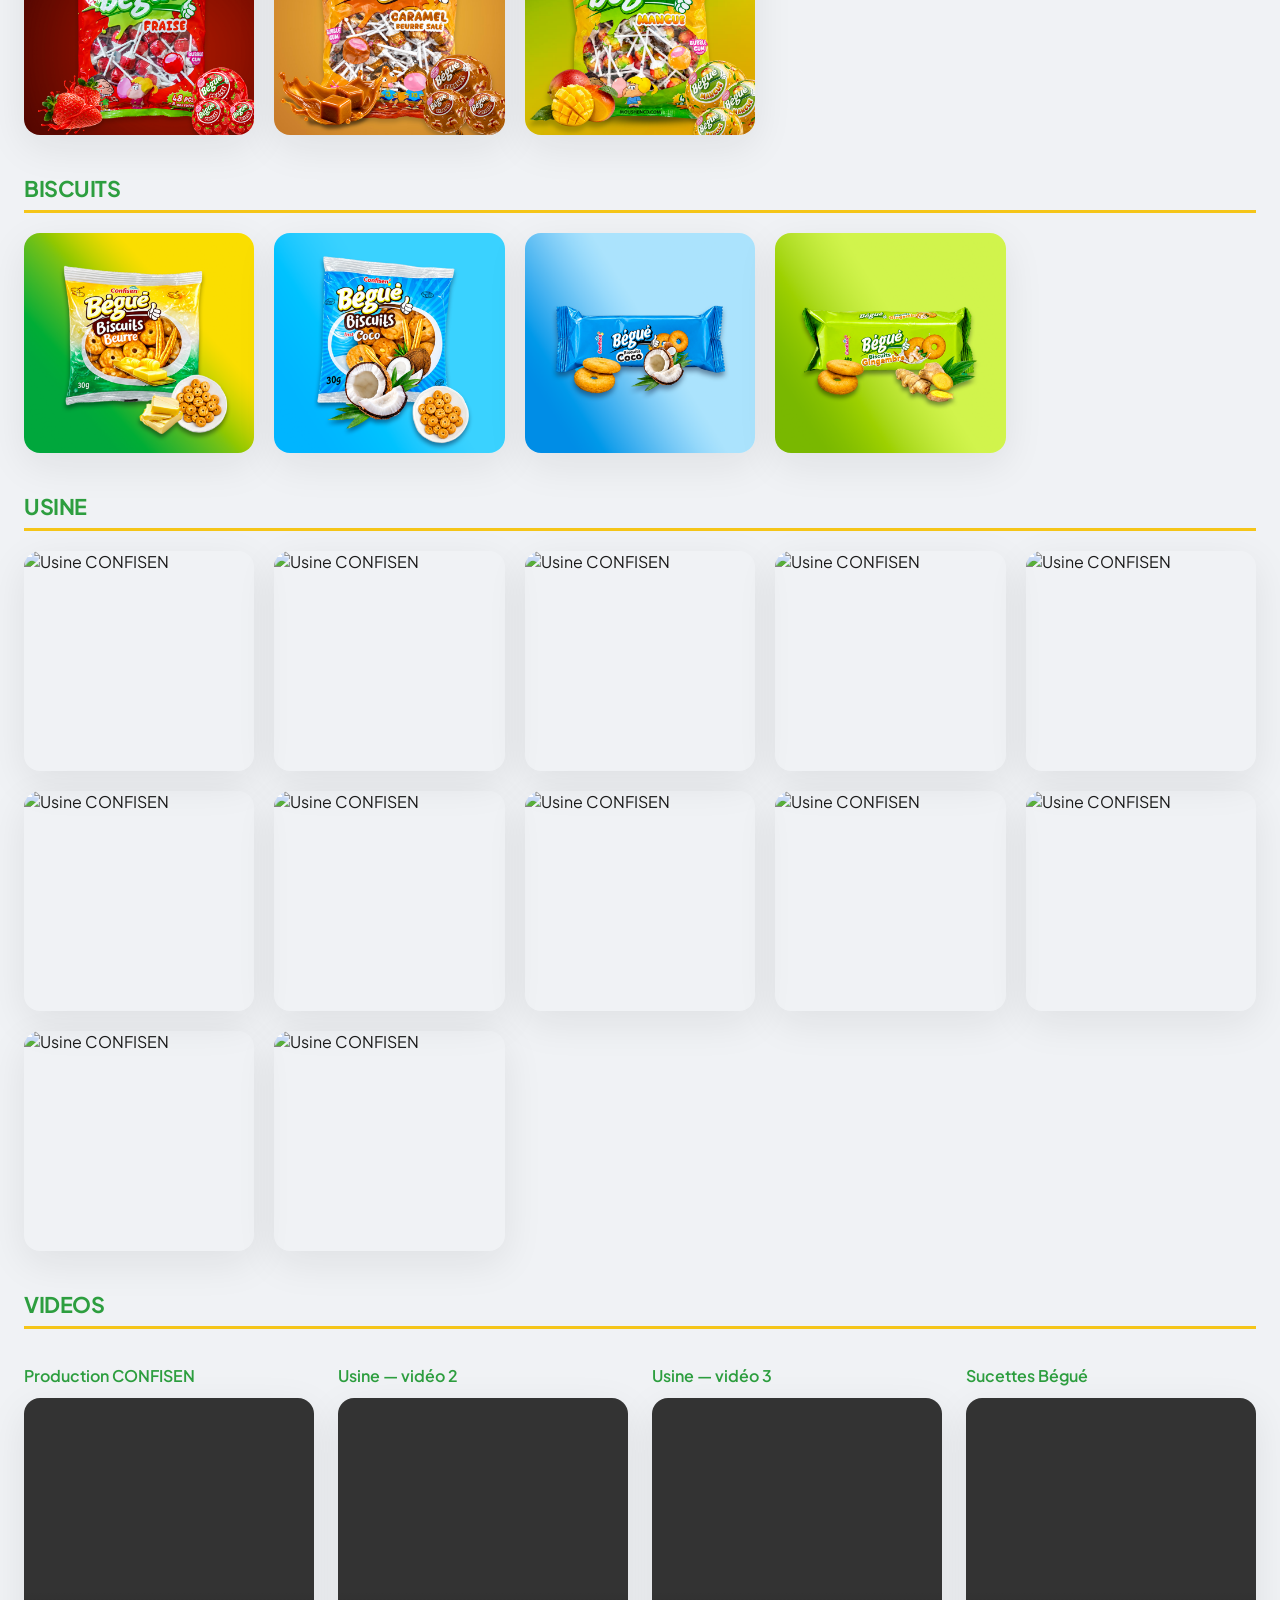
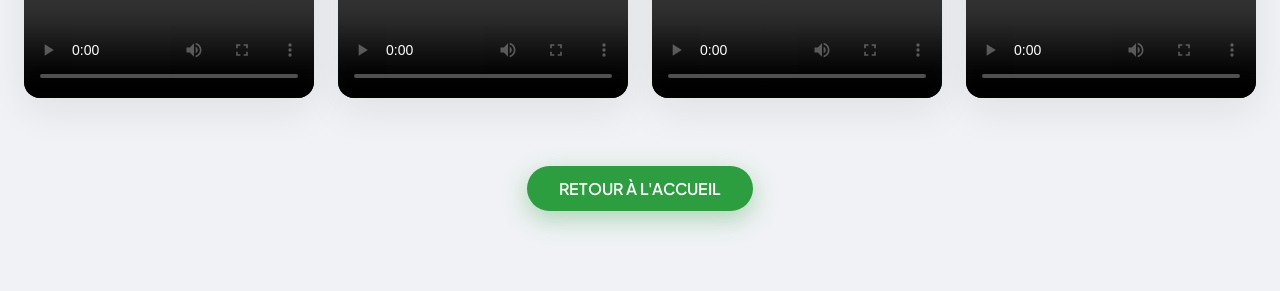
==== commit 2c134bed: "Separate bonbon photos into menthe, ananas, and gingembre rows. Co-authored-by: Cursor <cursoragent@" ====
--- a/galerie/index.html
+++ b/galerie/index.html
@@ -36,17 +36,31 @@
         <div style="margin:30px auto"></div>
 
         <h2 class="confisene-gallery-section-title">BONBONS</h2>
+        <h3 class="confisene-gallery-subtitle">Menthe fraîche</h3>
         <div class="confisene-gallery-grid">
             <img class="lightboxed" rel="group1" src="../img/gamme-bonbon-menthe-wally.png" data-link="../img/gamme-bonbon-menthe-wally.png" alt="Bégué Menthe fraîche" data-caption="Bonbons — Menthe fraîche" loading="lazy" />
             <img class="lightboxed" rel="group1" src="../img/gamme-bonbon-menthe-sachet.png" data-link="../img/gamme-bonbon-menthe-sachet.png" alt="Bégué Menthe fraîche, sachet" data-caption="Bonbons — Menthe fraîche, sachet" loading="lazy" />
+        </div>
+        <h3 class="confisene-gallery-subtitle">Ananas</h3>
+        <div class="confisene-gallery-grid">
+            <img class="lightboxed" rel="group1" src="../img/gamme-bonbon-ananas-nature.png" data-link="../img/gamme-bonbon-ananas-nature.png" alt="Bégué Ananas" data-caption="Bonbons — Ananas" loading="lazy" />
             <img class="lightboxed" rel="group1" src="../img/gamme-bonbon-ananas-portrait.png" data-link="../img/gamme-bonbon-ananas-portrait.png" alt="Bégué Ananas" data-caption="Bonbons — Ananas" loading="lazy" />
-            <img class="lightboxed" rel="group1" src="../img/gamme-bonbon-ananas-xeweul.png" data-link="../img/gamme-bonbon-ananas-xeweul.png" alt="Bégué Ananas, sachet" data-caption="Bonbons — Ananas, sachet" loading="lazy" />
+            <img class="lightboxed" rel="group1" src="../img/gamme-bonbon-ananas.png" data-link="../img/gamme-bonbon-ananas.png" alt="Bégué Ananas" data-caption="Bonbons — Ananas, sachet" loading="lazy" />
+            <img class="lightboxed" rel="group1" src="../img/gamme-bonbon-ananas-xeweul.png" data-link="../img/gamme-bonbon-ananas-xeweul.png" alt="Bégué Ananas Xeweul" data-caption="Bonbons — Ananas Xeweul" loading="lazy" />
+        </div>
+        <h3 class="confisene-gallery-subtitle">Gingembre</h3>
+        <div class="confisene-gallery-grid">
+            <img class="lightboxed" rel="group1" src="../img/gamme-bonbon-gingembre-nature.png" data-link="../img/gamme-bonbon-gingembre-nature.png" alt="Bégué Gingembre" data-caption="Bonbons — Gingembre" loading="lazy" />
             <img class="lightboxed" rel="group1" src="../img/gamme-bonbon-gingembre-portrait.png" data-link="../img/gamme-bonbon-gingembre-portrait.png" alt="Bégué Gingembre" data-caption="Bonbons — Gingembre" loading="lazy" />
-            <img class="lightboxed" rel="group1" src="../img/gamme-bonbon-gingembre.png" data-link="../img/gamme-bonbon-gingembre.png" alt="Bégué Gingembre, sachet" data-caption="Bonbons — Gingembre, sachet" loading="lazy" />
+            <img class="lightboxed" rel="group1" src="../img/gamme-bonbon-gingembre.png" data-link="../img/gamme-bonbon-gingembre.png" alt="Bégué Gingembre" data-caption="Bonbons — Gingembre, sachet" loading="lazy" />
         </div>
 
         <h2 class="confisene-gallery-section-title">SUCETTES</h2>
         <div class="confisene-gallery-grid">
+            <img class="lightboxed" rel="group1" src="../img/produit-passion.jpg" data-link="../img/produit-passion.jpg" alt="Bégué Fruit de la passion" data-caption="Sucettes — Fruit de la passion" loading="lazy" />
+            <img class="lightboxed" rel="group1" src="../img/produit-fraise.jpg" data-link="../img/produit-fraise.jpg" alt="Bégué Fraise" data-caption="Sucettes — Fraise" loading="lazy" />
+            <img class="lightboxed" rel="group1" src="../img/produit-caramel.jpg" data-link="../img/produit-caramel.jpg" alt="Bégué Caramel" data-caption="Sucettes — Caramel" loading="lazy" />
+            <img class="lightboxed" rel="group1" src="../img/produit-mangue.jpg" data-link="../img/produit-mangue.jpg" alt="Bégué Mangue" data-caption="Sucettes — Mangue" loading="lazy" />
             <img class="lightboxed" rel="group1" src="../img/gamme-tangal-passion.jpg" data-link="../img/gamme-tangal-passion.jpg" alt="Bégué Fruits de la passion" data-caption="Sucettes — Fruits de la passion" loading="lazy" />
             <img class="lightboxed" rel="group1" src="../img/gamme-tangal-fraise.png" data-link="../img/gamme-tangal-fraise.png" alt="Bégué Fraise" data-caption="Sucettes — Fraise" loading="lazy" />
             <img class="lightboxed" rel="group1" src="../img/gamme-tangal-caramel.png" data-link="../img/gamme-tangal-caramel.png" alt="Bégué Caramel beurre salé" data-caption="Sucettes — Caramel beurre salé" loading="lazy" />
--- a/css/confisene-modern.css
+++ b/css/confisene-modern.css
@@ -757,6 +757,19 @@
     padding: 2rem 1.5rem 4rem;
 }
 
+.confisene-gallery-subtitle {
+    font-size: 1.05rem;
+    font-weight: 700;
+    color: var(--begue-black, #1a1a1a);
+    margin: 1.5rem 0 0.75rem;
+}
+
+.confisene-product-flavor {
+    font-size: 1.05rem;
+    font-weight: 700;
+    margin: 0.5rem 0 0;
+}
+
 .confisene-gallery-section-title {
     font-size: 1.35rem;
     font-weight: 700;
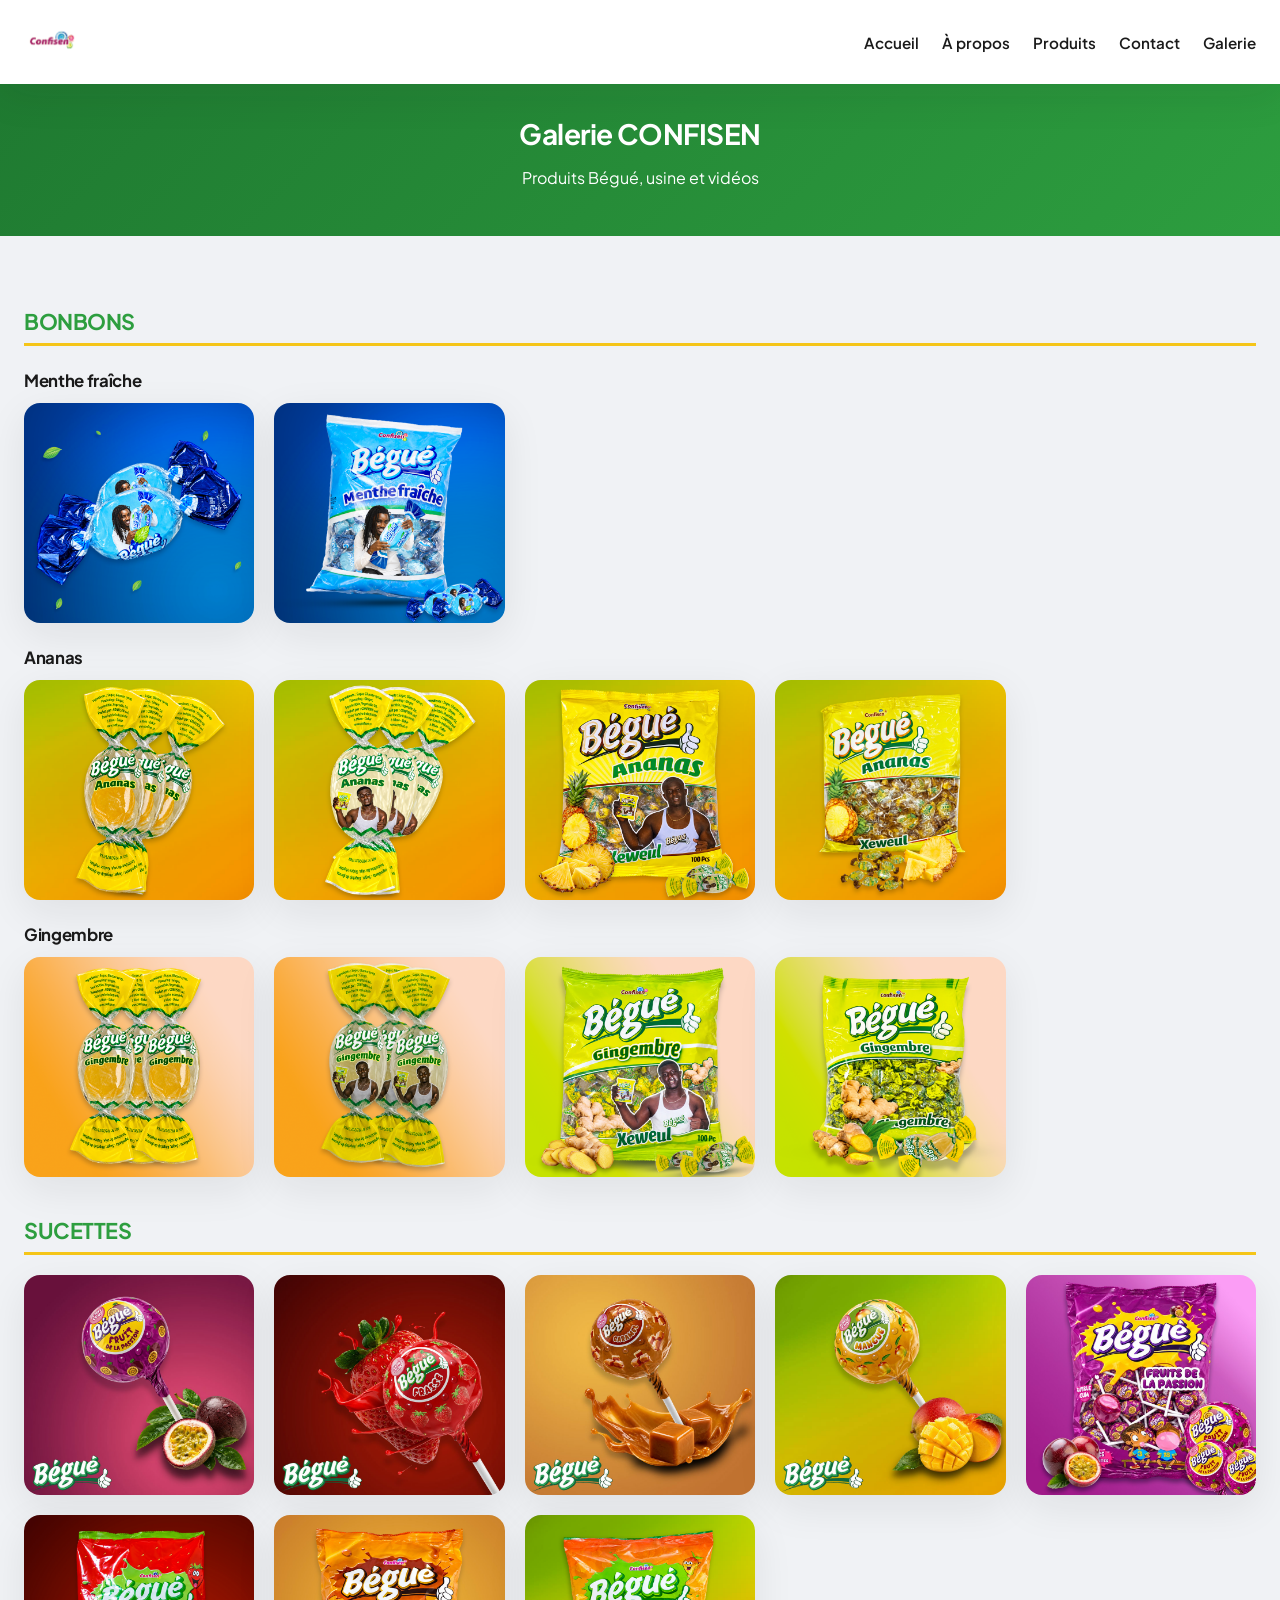
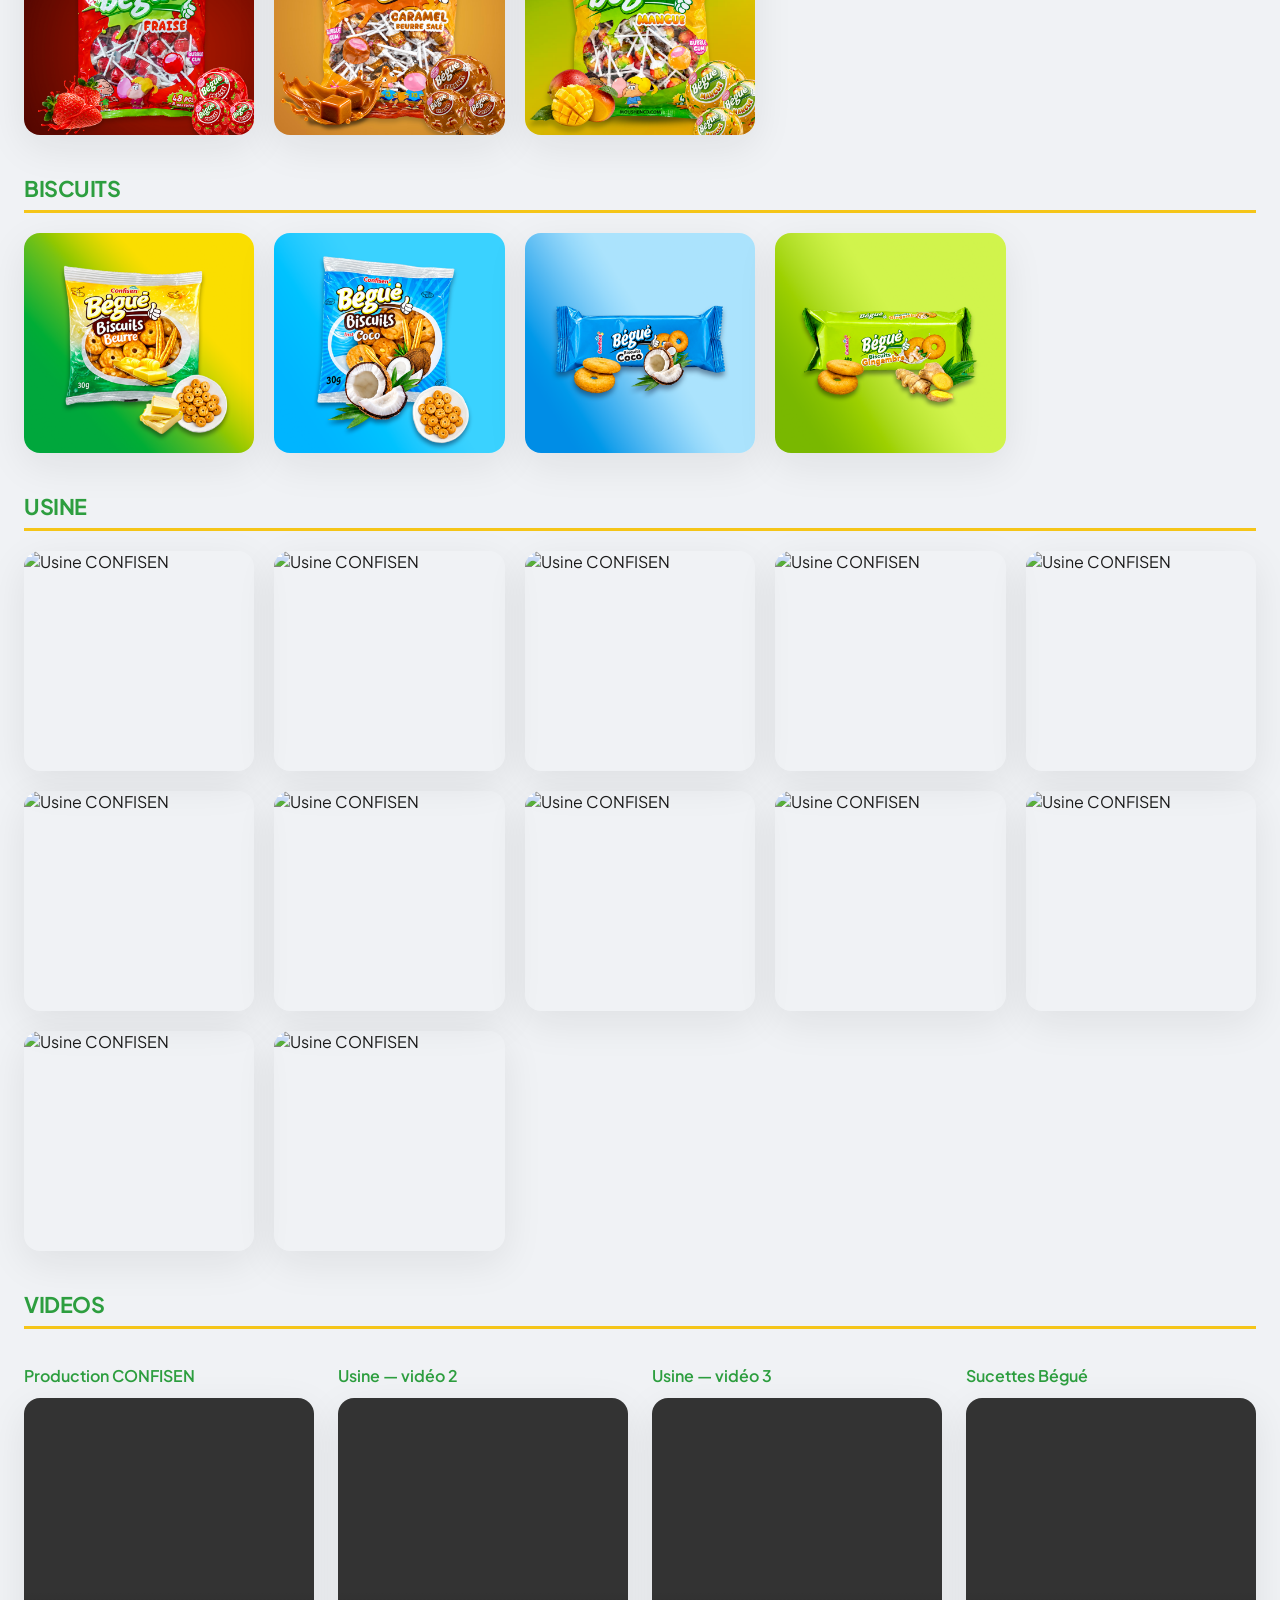
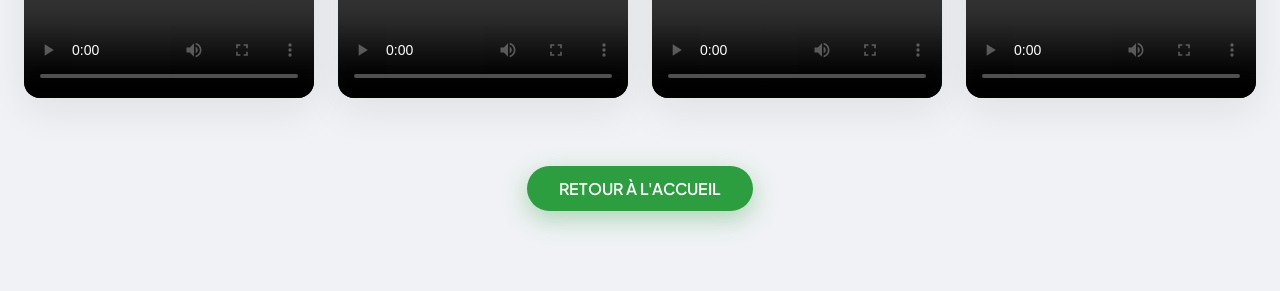
==== commit 3eb8e018: "Add the plain Bégué Gingembre bag to the bonbon range. Co-authored-by: Cursor <cursoragent@cursor.co" ====
--- a/galerie/index.html
+++ b/galerie/index.html
@@ -53,6 +53,7 @@
             <img class="lightboxed" rel="group1" src="../img/gamme-bonbon-gingembre-nature.png" data-link="../img/gamme-bonbon-gingembre-nature.png" alt="Bégué Gingembre" data-caption="Bonbons — Gingembre" loading="lazy" />
             <img class="lightboxed" rel="group1" src="../img/gamme-bonbon-gingembre-portrait.png" data-link="../img/gamme-bonbon-gingembre-portrait.png" alt="Bégué Gingembre" data-caption="Bonbons — Gingembre" loading="lazy" />
             <img class="lightboxed" rel="group1" src="../img/gamme-bonbon-gingembre.png" data-link="../img/gamme-bonbon-gingembre.png" alt="Bégué Gingembre" data-caption="Bonbons — Gingembre, sachet" loading="lazy" />
+            <img class="lightboxed" rel="group1" src="../img/gamme-bonbon-gingembre-xeweul.png" data-link="../img/gamme-bonbon-gingembre-xeweul.png" alt="Bégué Gingembre, sachet" data-caption="Bonbons — Gingembre, sachet" loading="lazy" />
         </div>
 
         <h2 class="confisene-gallery-section-title">SUCETTES</h2>
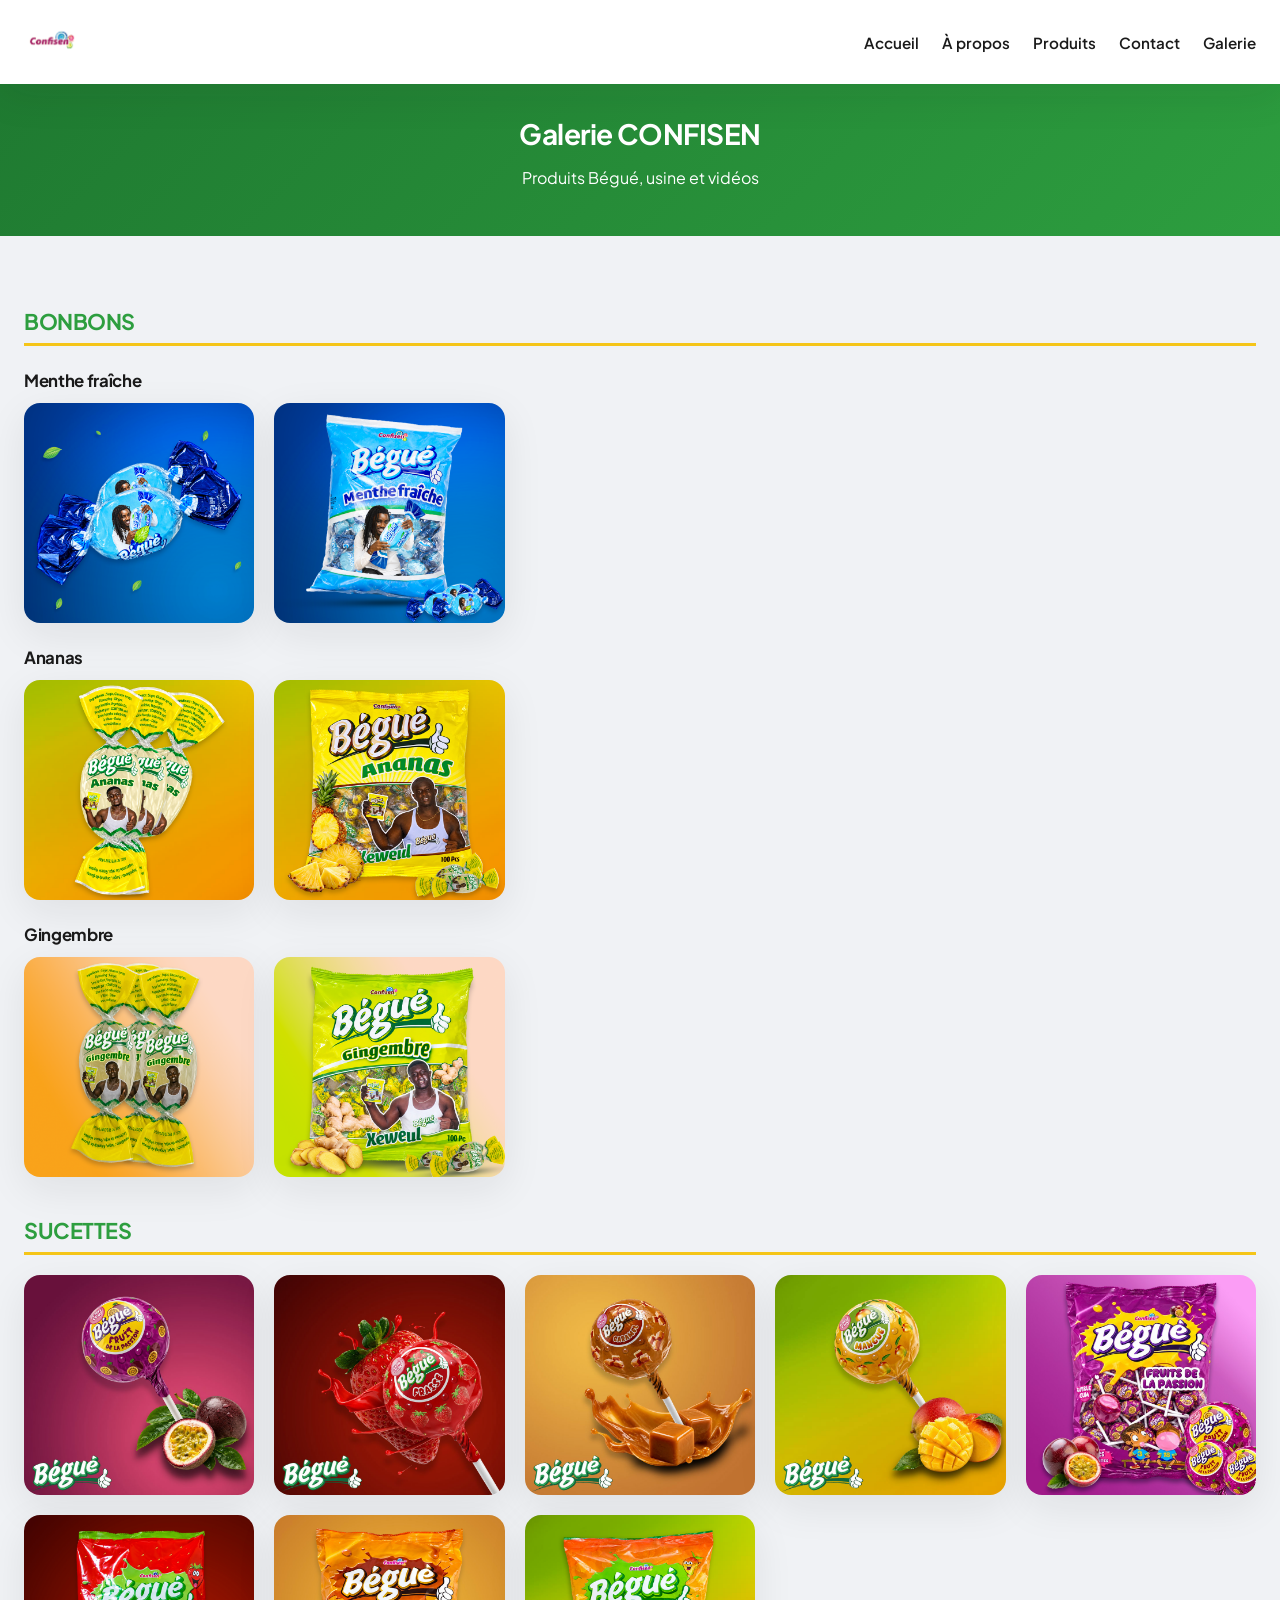
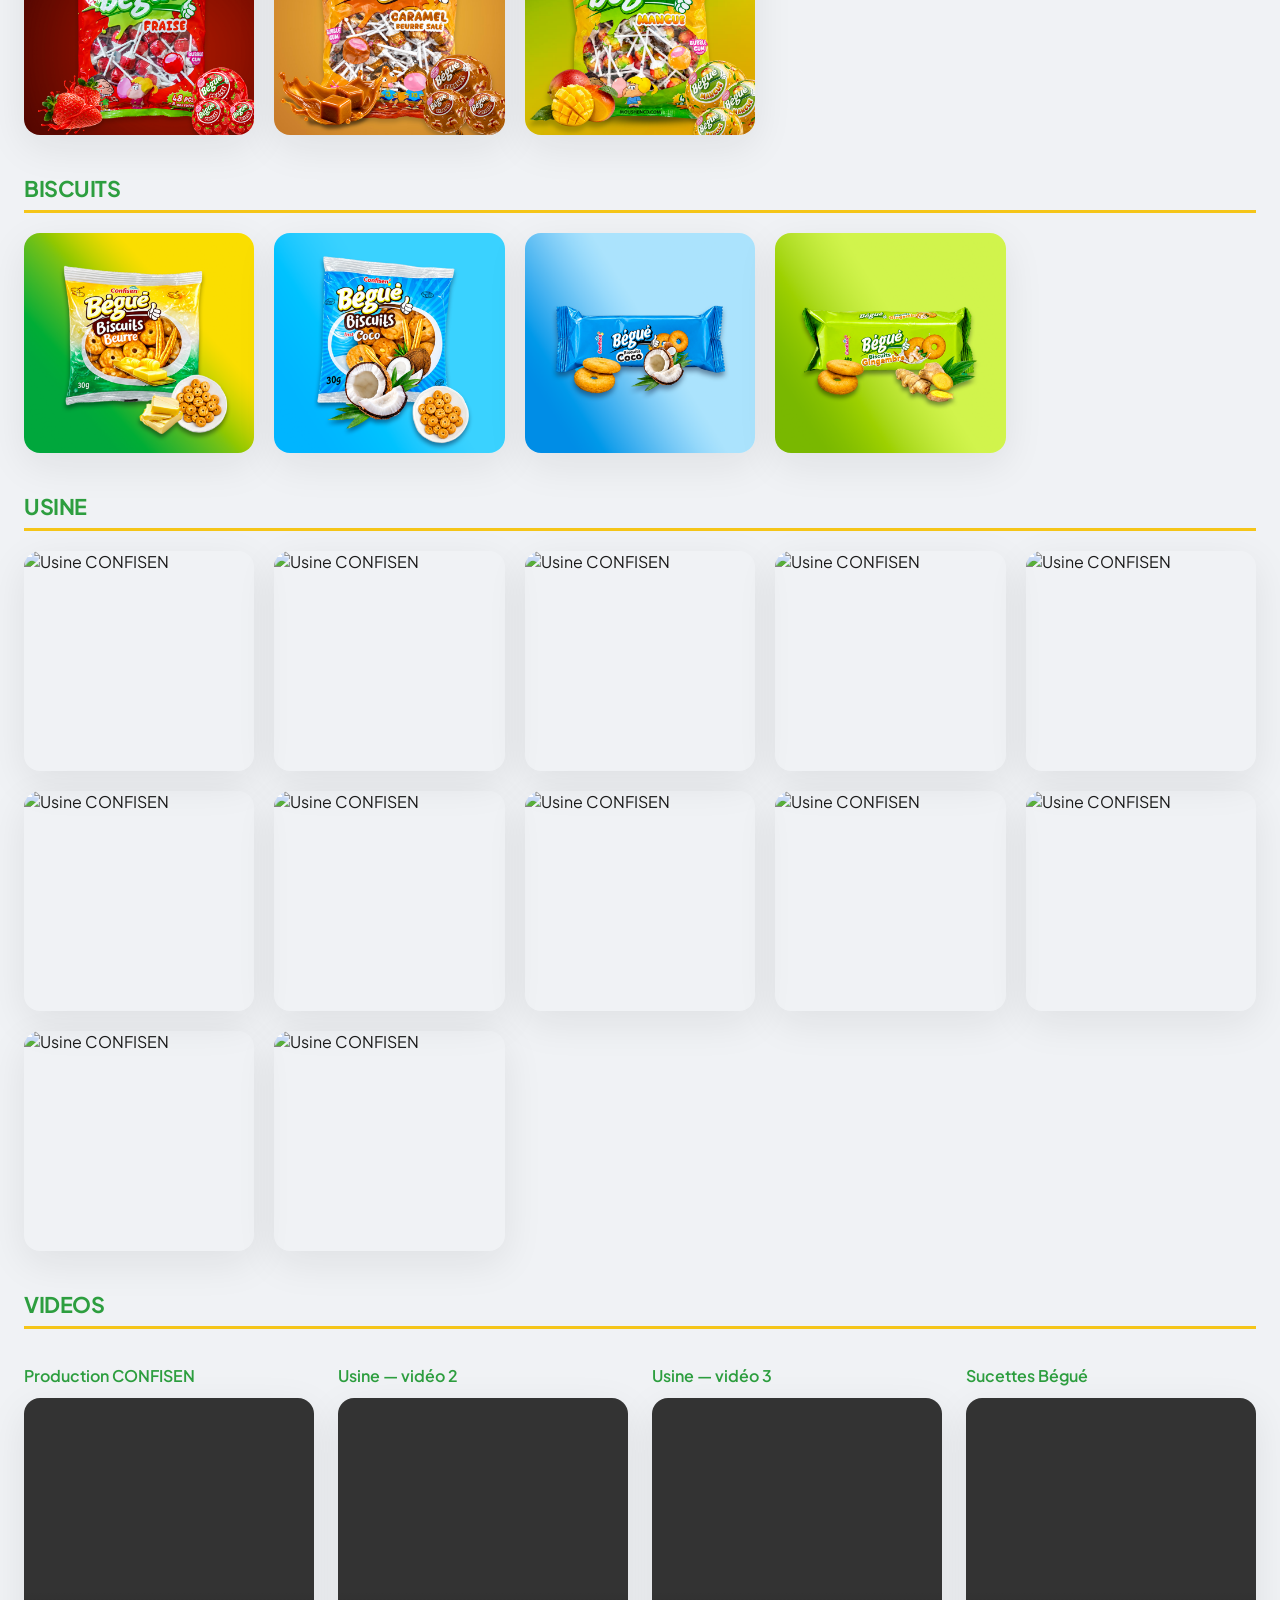
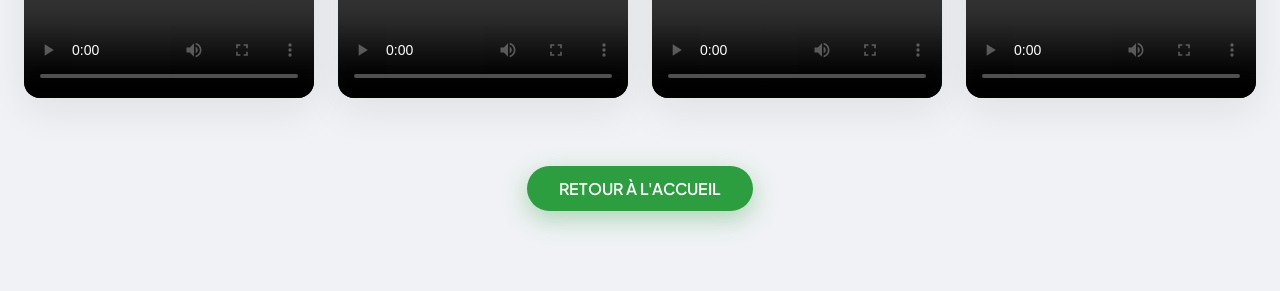
==== commit 65250e17: "Remove the plain ananas and gingembre candy and bag photos. Co-authored-by: Cursor <cursoragent@curs" ====
--- a/galerie/index.html
+++ b/galerie/index.html
@@ -43,17 +43,13 @@
         </div>
         <h3 class="confisene-gallery-subtitle">Ananas</h3>
         <div class="confisene-gallery-grid">
-            <img class="lightboxed" rel="group1" src="../img/gamme-bonbon-ananas-nature.png" data-link="../img/gamme-bonbon-ananas-nature.png" alt="Bégué Ananas" data-caption="Bonbons — Ananas" loading="lazy" />
             <img class="lightboxed" rel="group1" src="../img/gamme-bonbon-ananas-portrait.png" data-link="../img/gamme-bonbon-ananas-portrait.png" alt="Bégué Ananas" data-caption="Bonbons — Ananas" loading="lazy" />
             <img class="lightboxed" rel="group1" src="../img/gamme-bonbon-ananas.png" data-link="../img/gamme-bonbon-ananas.png" alt="Bégué Ananas" data-caption="Bonbons — Ananas, sachet" loading="lazy" />
-            <img class="lightboxed" rel="group1" src="../img/gamme-bonbon-ananas-xeweul.png" data-link="../img/gamme-bonbon-ananas-xeweul.png" alt="Bégué Ananas Xeweul" data-caption="Bonbons — Ananas Xeweul" loading="lazy" />
         </div>
         <h3 class="confisene-gallery-subtitle">Gingembre</h3>
         <div class="confisene-gallery-grid">
-            <img class="lightboxed" rel="group1" src="../img/gamme-bonbon-gingembre-nature.png" data-link="../img/gamme-bonbon-gingembre-nature.png" alt="Bégué Gingembre" data-caption="Bonbons — Gingembre" loading="lazy" />
             <img class="lightboxed" rel="group1" src="../img/gamme-bonbon-gingembre-portrait.png" data-link="../img/gamme-bonbon-gingembre-portrait.png" alt="Bégué Gingembre" data-caption="Bonbons — Gingembre" loading="lazy" />
             <img class="lightboxed" rel="group1" src="../img/gamme-bonbon-gingembre.png" data-link="../img/gamme-bonbon-gingembre.png" alt="Bégué Gingembre" data-caption="Bonbons — Gingembre, sachet" loading="lazy" />
-            <img class="lightboxed" rel="group1" src="../img/gamme-bonbon-gingembre-xeweul.png" data-link="../img/gamme-bonbon-gingembre-xeweul.png" alt="Bégué Gingembre, sachet" data-caption="Bonbons — Gingembre, sachet" loading="lazy" />
         </div>
 
         <h2 class="confisene-gallery-section-title">SUCETTES</h2>
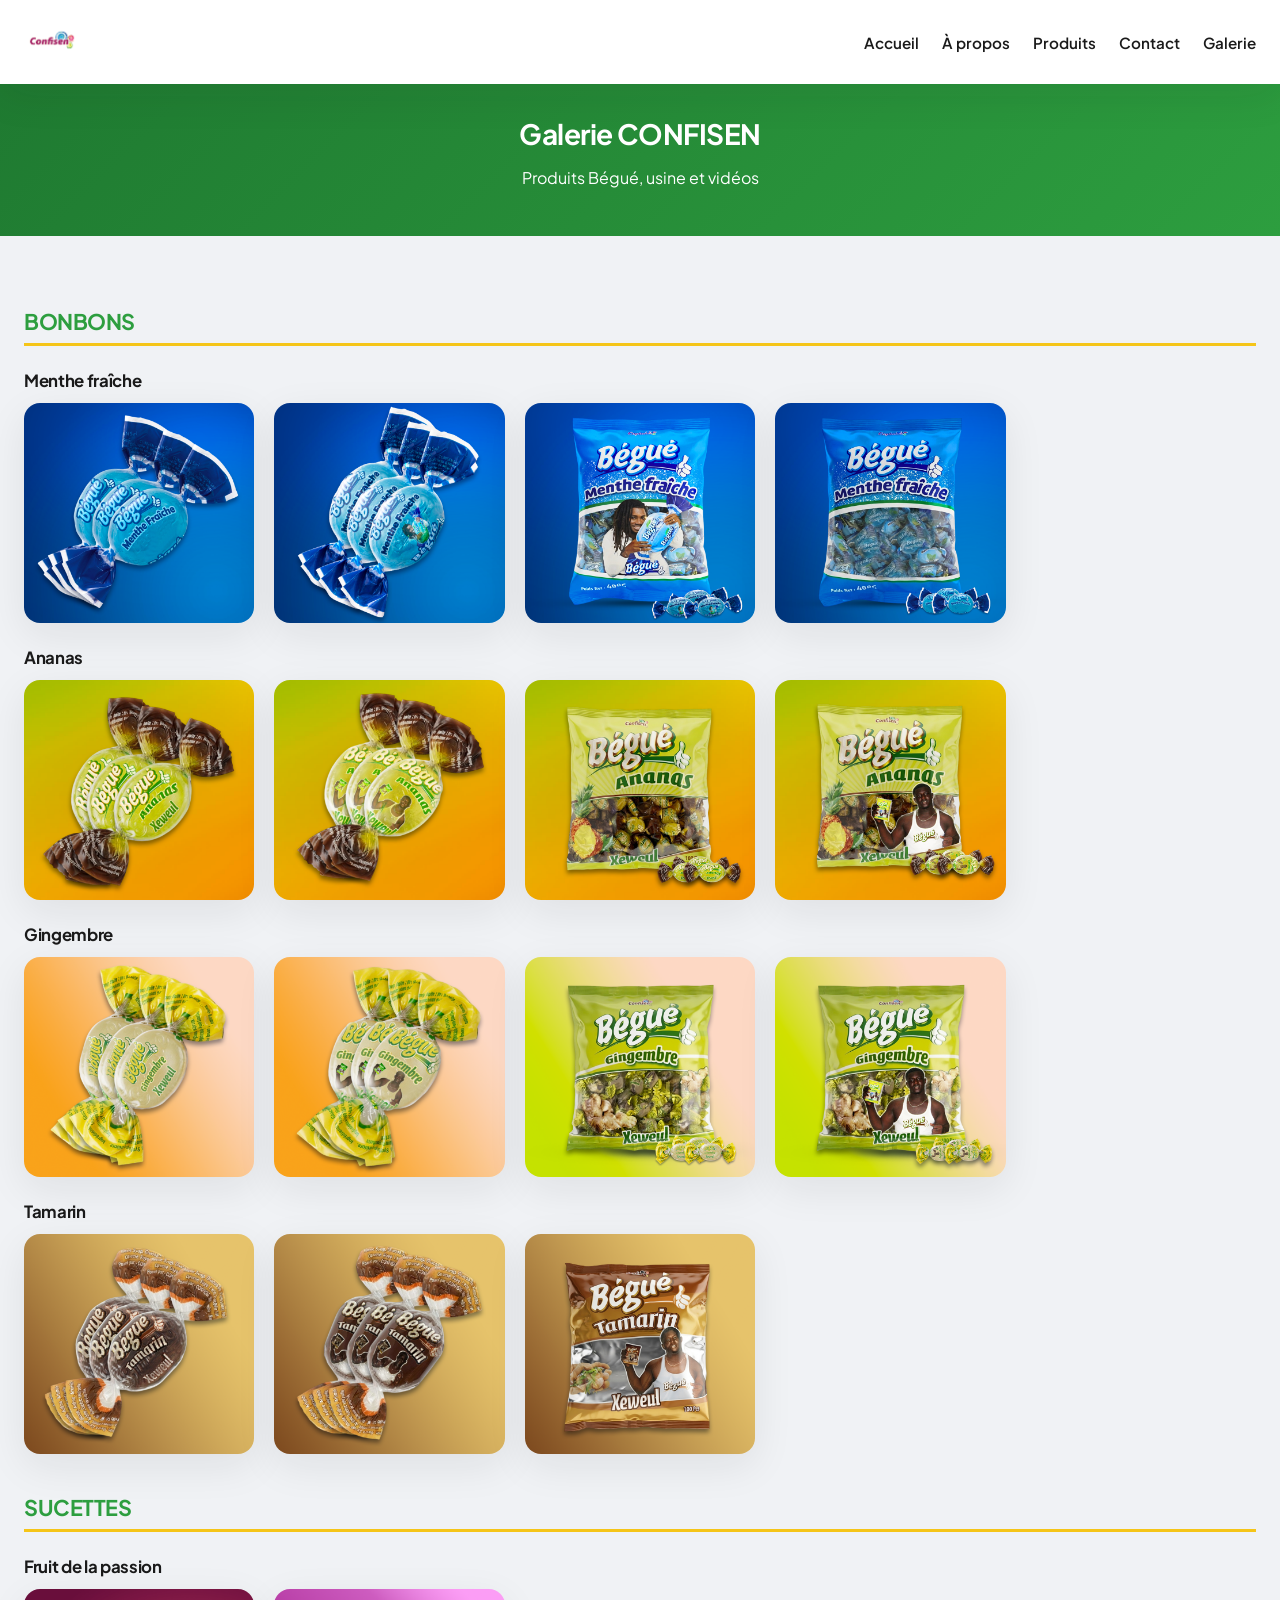
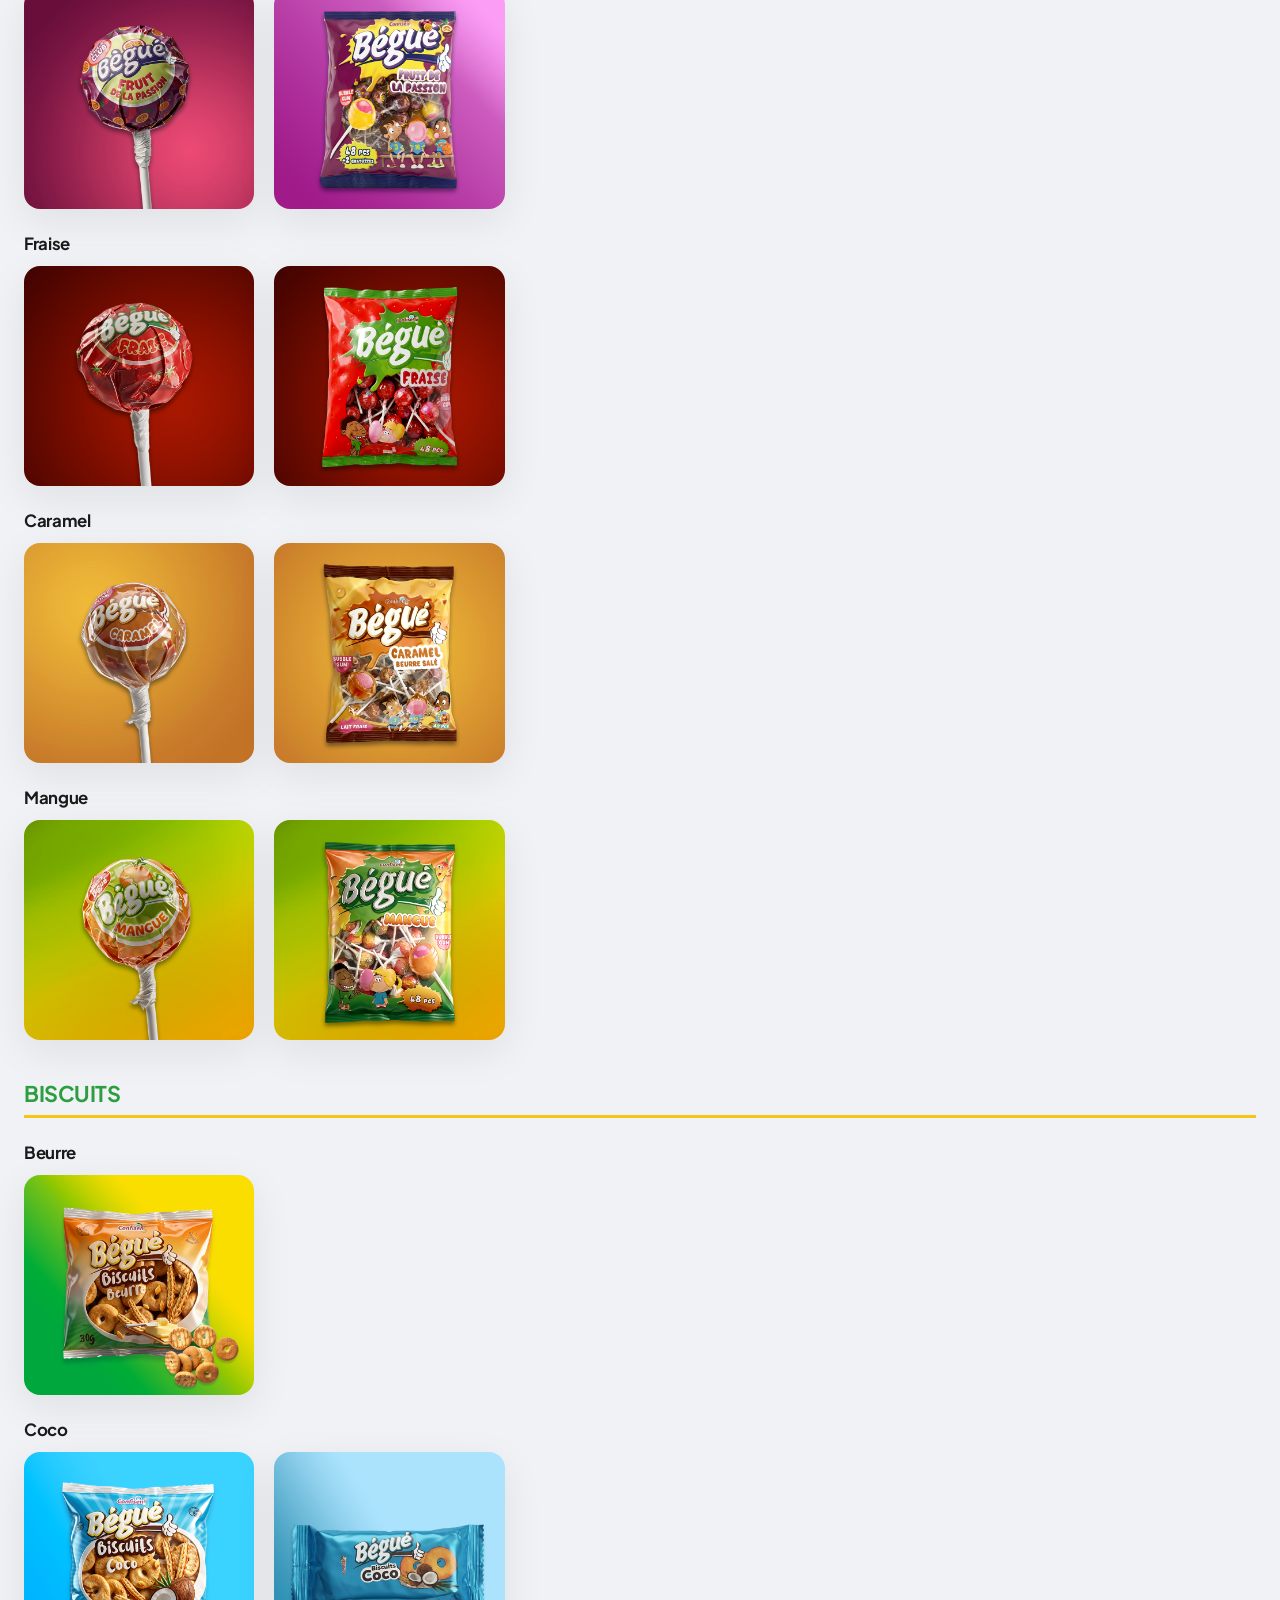
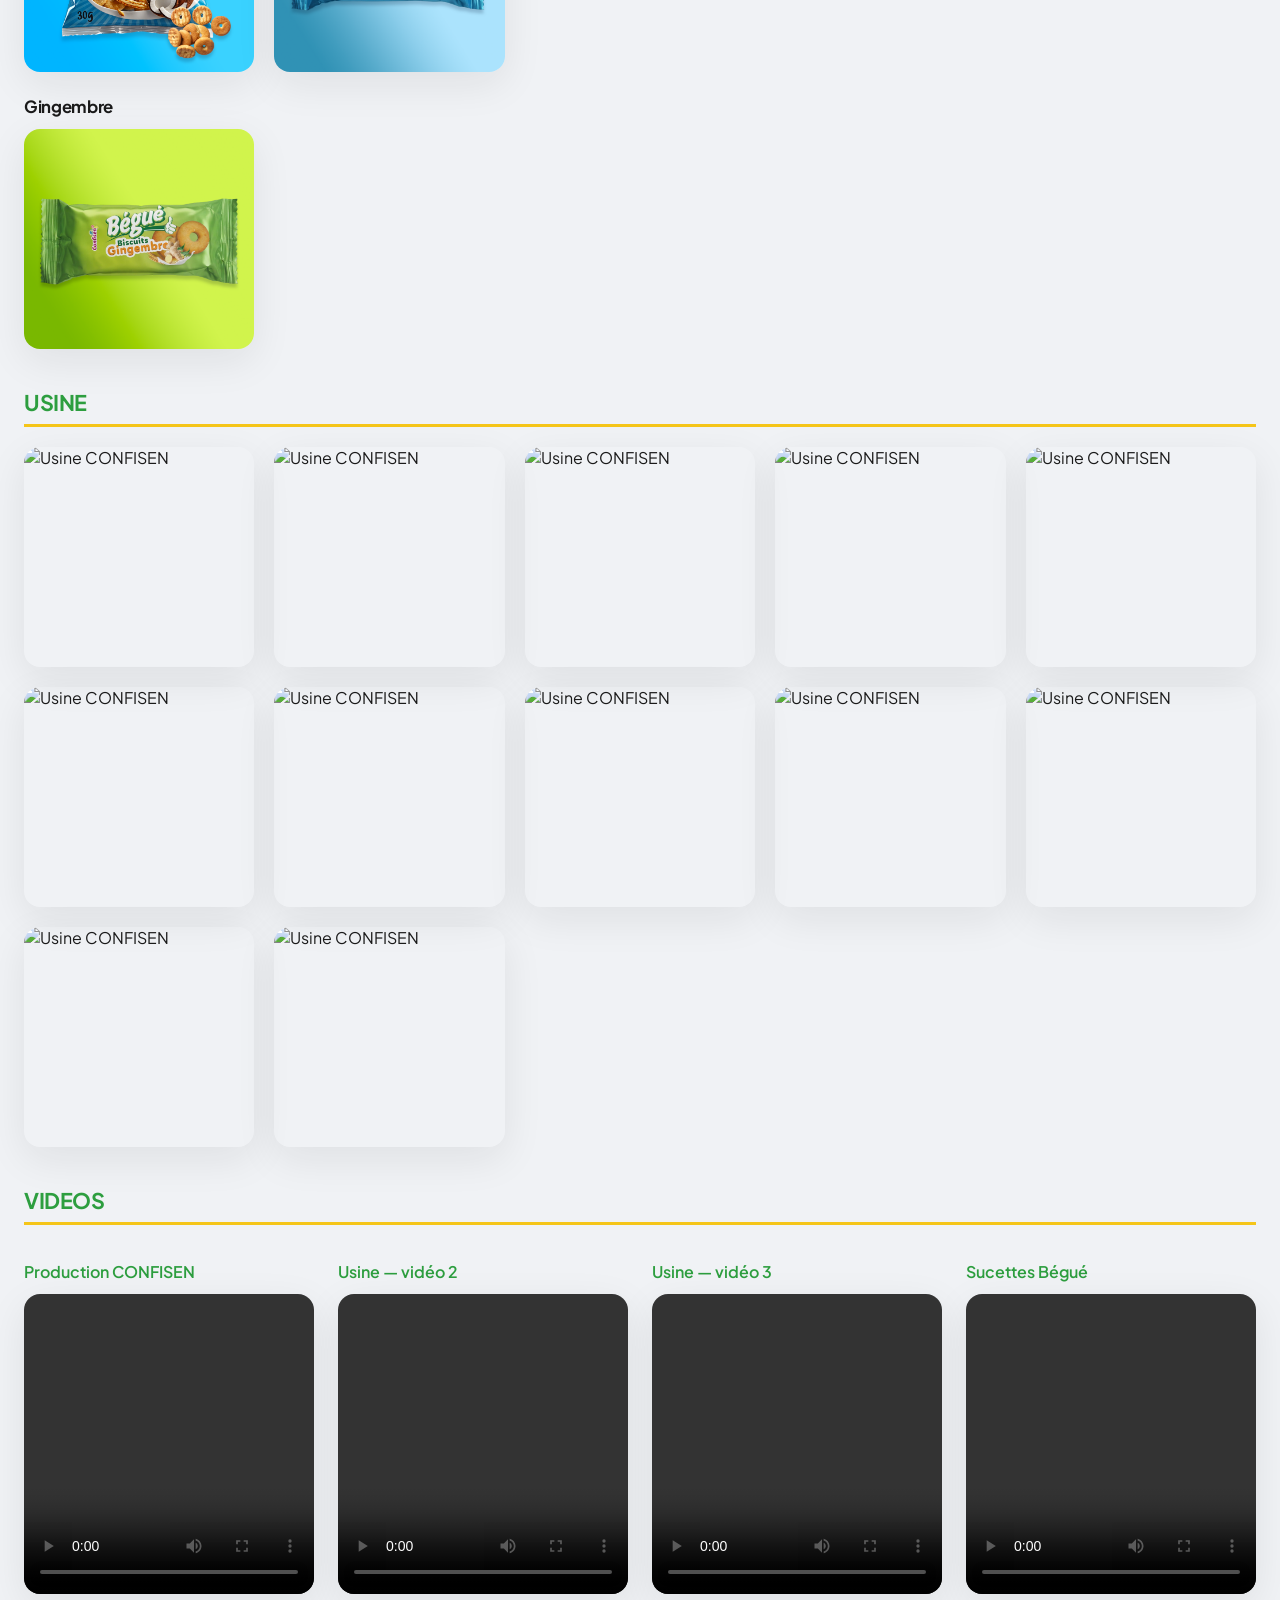
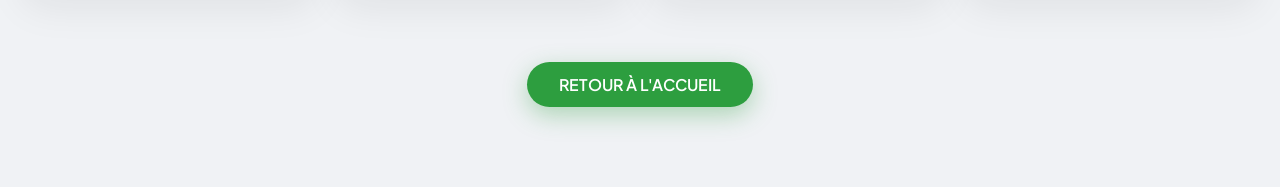
==== commit dbf81bcd: "Show the official Bégué catalog, with each product in its flavor group. Co-authored-by: Cursor <curs" ====
--- a/galerie/index.html
+++ b/galerie/index.html
@@ -35,43 +35,71 @@
         <div id="carbon-block" style="margin:20px auto"></div>
         <div style="margin:30px auto"></div>
 
-        <h2 class="confisene-gallery-section-title">BONBONS</h2>
+                <h2 class="confisene-gallery-section-title">BONBONS</h2>
         <h3 class="confisene-gallery-subtitle">Menthe fraîche</h3>
         <div class="confisene-gallery-grid">
-            <img class="lightboxed" rel="group1" src="../img/gamme-bonbon-menthe-wally.png" data-link="../img/gamme-bonbon-menthe-wally.png" alt="Bégué Menthe fraîche" data-caption="Bonbons — Menthe fraîche" loading="lazy" />
-            <img class="lightboxed" rel="group1" src="../img/gamme-bonbon-menthe-sachet.png" data-link="../img/gamme-bonbon-menthe-sachet.png" alt="Bégué Menthe fraîche, sachet" data-caption="Bonbons — Menthe fraîche, sachet" loading="lazy" />
+            <img class="lightboxed" rel="group1" src="../img/catalogue/tangal-be-gue--tangal-be-gue-fraiche.png" data-link="../img/catalogue/tangal-be-gue--tangal-be-gue-fraiche.png" alt="Bégué Menthe fraîche" data-caption="Bonbons — Menthe fraîche" loading="lazy" />
+            <img class="lightboxed" rel="group1" src="../img/catalogue/tangal-be-gue--tangal-be-gue-fraiche-waly.png" data-link="../img/catalogue/tangal-be-gue--tangal-be-gue-fraiche-waly.png" alt="Bégué Menthe fraîche" data-caption="Bonbons — Menthe fraîche" loading="lazy" />
+            <img class="lightboxed" rel="group1" src="../img/catalogue/paquet-be-gue--be-gue-frai-che.png" data-link="../img/catalogue/paquet-be-gue--be-gue-frai-che.png" alt="Bégué Menthe fraîche, sachet" data-caption="Bonbons — Menthe fraîche, sachet" loading="lazy" />
+            <img class="lightboxed" rel="group1" src="../img/catalogue/paquet-be-gue--be-gue-frai-che1.png" data-link="../img/catalogue/paquet-be-gue--be-gue-frai-che1.png" alt="Bégué Menthe fraîche, sachet" data-caption="Bonbons — Menthe fraîche, sachet" loading="lazy" />
         </div>
         <h3 class="confisene-gallery-subtitle">Ananas</h3>
         <div class="confisene-gallery-grid">
-            <img class="lightboxed" rel="group1" src="../img/gamme-bonbon-ananas-portrait.png" data-link="../img/gamme-bonbon-ananas-portrait.png" alt="Bégué Ananas" data-caption="Bonbons — Ananas" loading="lazy" />
-            <img class="lightboxed" rel="group1" src="../img/gamme-bonbon-ananas.png" data-link="../img/gamme-bonbon-ananas.png" alt="Bégué Ananas" data-caption="Bonbons — Ananas, sachet" loading="lazy" />
+            <img class="lightboxed" rel="group1" src="../img/catalogue/tangal-be-gue--tangal-ananas.png" data-link="../img/catalogue/tangal-be-gue--tangal-ananas.png" alt="Bégué Ananas" data-caption="Bonbons — Ananas" loading="lazy" />
+            <img class="lightboxed" rel="group1" src="../img/catalogue/tangal-be-gue--tangal-anansa-bg.png" data-link="../img/catalogue/tangal-be-gue--tangal-anansa-bg.png" alt="Bégué Ananas" data-caption="Bonbons — Ananas" loading="lazy" />
+            <img class="lightboxed" rel="group1" src="../img/catalogue/paquet-be-gue--ananas.png" data-link="../img/catalogue/paquet-be-gue--ananas.png" alt="Bégué Ananas, sachet" data-caption="Bonbons — Ananas, sachet" loading="lazy" />
+            <img class="lightboxed" rel="group1" src="../img/catalogue/paquet-be-gue--ananas-bg.png" data-link="../img/catalogue/paquet-be-gue--ananas-bg.png" alt="Bégué Ananas, sachet" data-caption="Bonbons — Ananas, sachet" loading="lazy" />
         </div>
         <h3 class="confisene-gallery-subtitle">Gingembre</h3>
         <div class="confisene-gallery-grid">
-            <img class="lightboxed" rel="group1" src="../img/gamme-bonbon-gingembre-portrait.png" data-link="../img/gamme-bonbon-gingembre-portrait.png" alt="Bégué Gingembre" data-caption="Bonbons — Gingembre" loading="lazy" />
-            <img class="lightboxed" rel="group1" src="../img/gamme-bonbon-gingembre.png" data-link="../img/gamme-bonbon-gingembre.png" alt="Bégué Gingembre" data-caption="Bonbons — Gingembre, sachet" loading="lazy" />
+            <img class="lightboxed" rel="group1" src="../img/catalogue/tangal-be-gue--tangal-gingembre.png" data-link="../img/catalogue/tangal-be-gue--tangal-gingembre.png" alt="Bégué Gingembre" data-caption="Bonbons — Gingembre" loading="lazy" />
+            <img class="lightboxed" rel="group1" src="../img/catalogue/tangal-be-gue--tangal-gingembre-bg.png" data-link="../img/catalogue/tangal-be-gue--tangal-gingembre-bg.png" alt="Bégué Gingembre" data-caption="Bonbons — Gingembre" loading="lazy" />
+            <img class="lightboxed" rel="group1" src="../img/catalogue/paquet-be-gue--be-gue-gingembre.png" data-link="../img/catalogue/paquet-be-gue--be-gue-gingembre.png" alt="Bégué Gingembre, sachet" data-caption="Bonbons — Gingembre, sachet" loading="lazy" />
+            <img class="lightboxed" rel="group1" src="../img/catalogue/paquet-be-gue--be-gue-gingembre-bg.png" data-link="../img/catalogue/paquet-be-gue--be-gue-gingembre-bg.png" alt="Bégué Gingembre, sachet" data-caption="Bonbons — Gingembre, sachet" loading="lazy" />
+        </div>
+        <h3 class="confisene-gallery-subtitle">Tamarin</h3>
+        <div class="confisene-gallery-grid">
+            <img class="lightboxed" rel="group1" src="../img/catalogue/tangal-be-gue--tangal-tamarin.png" data-link="../img/catalogue/tangal-be-gue--tangal-tamarin.png" alt="Bégué Tamarin" data-caption="Bonbons — Tamarin" loading="lazy" />
+            <img class="lightboxed" rel="group1" src="../img/catalogue/tangal-be-gue--tangal-tamarin-bg.png" data-link="../img/catalogue/tangal-be-gue--tangal-tamarin-bg.png" alt="Bégué Tamarin" data-caption="Bonbons — Tamarin" loading="lazy" />
+            <img class="lightboxed" rel="group1" src="../img/catalogue/paquet-be-gue--be-gue-tamarin-bg.png" data-link="../img/catalogue/paquet-be-gue--be-gue-tamarin-bg.png" alt="Bégué Tamarin, sachet" data-caption="Bonbons — Tamarin, sachet" loading="lazy" />
         </div>
 
         <h2 class="confisene-gallery-section-title">SUCETTES</h2>
+        <h3 class="confisene-gallery-subtitle">Fruit de la passion</h3>
         <div class="confisene-gallery-grid">
-            <img class="lightboxed" rel="group1" src="../img/produit-passion.jpg" data-link="../img/produit-passion.jpg" alt="Bégué Fruit de la passion" data-caption="Sucettes — Fruit de la passion" loading="lazy" />
-            <img class="lightboxed" rel="group1" src="../img/produit-fraise.jpg" data-link="../img/produit-fraise.jpg" alt="Bégué Fraise" data-caption="Sucettes — Fraise" loading="lazy" />
-            <img class="lightboxed" rel="group1" src="../img/produit-caramel.jpg" data-link="../img/produit-caramel.jpg" alt="Bégué Caramel" data-caption="Sucettes — Caramel" loading="lazy" />
-            <img class="lightboxed" rel="group1" src="../img/produit-mangue.jpg" data-link="../img/produit-mangue.jpg" alt="Bégué Mangue" data-caption="Sucettes — Mangue" loading="lazy" />
-            <img class="lightboxed" rel="group1" src="../img/gamme-tangal-passion.jpg" data-link="../img/gamme-tangal-passion.jpg" alt="Bégué Fruits de la passion" data-caption="Sucettes — Fruits de la passion" loading="lazy" />
-            <img class="lightboxed" rel="group1" src="../img/gamme-tangal-fraise.png" data-link="../img/gamme-tangal-fraise.png" alt="Bégué Fraise" data-caption="Sucettes — Fraise" loading="lazy" />
-            <img class="lightboxed" rel="group1" src="../img/gamme-tangal-caramel.png" data-link="../img/gamme-tangal-caramel.png" alt="Bégué Caramel beurre salé" data-caption="Sucettes — Caramel beurre salé" loading="lazy" />
-            <img class="lightboxed" rel="group1" src="../img/gamme-tangal-mangue.png" data-link="../img/gamme-tangal-mangue.png" alt="Bégué Mangue" data-caption="Sucettes — Mangue" loading="lazy" />
+            <img class="lightboxed" rel="group1" src="../img/catalogue/sucettes--sucette-fruit-de-la-passion.png" data-link="../img/catalogue/sucettes--sucette-fruit-de-la-passion.png" alt="Bégué Fruit de la passion" data-caption="Sucettes — Fruit de la passion" loading="lazy" />
+            <img class="lightboxed" rel="group1" src="../img/catalogue/paquet-be-gue--be-gue-fruit-de-la-passion.png" data-link="../img/catalogue/paquet-be-gue--be-gue-fruit-de-la-passion.png" alt="Bégué Fruit de la passion, sachet" data-caption="Sucettes — Fruit de la passion, sachet" loading="lazy" />
+        </div>
+        <h3 class="confisene-gallery-subtitle">Fraise</h3>
+        <div class="confisene-gallery-grid">
+            <img class="lightboxed" rel="group1" src="../img/catalogue/sucettes--sucette-fraise.png" data-link="../img/catalogue/sucettes--sucette-fraise.png" alt="Bégué Fraise" data-caption="Sucettes — Fraise" loading="lazy" />
+            <img class="lightboxed" rel="group1" src="../img/catalogue/paquet-be-gue--be-gue-fraise.png" data-link="../img/catalogue/paquet-be-gue--be-gue-fraise.png" alt="Bégué Fraise, sachet" data-caption="Sucettes — Fraise, sachet" loading="lazy" />
+        </div>
+        <h3 class="confisene-gallery-subtitle">Caramel</h3>
+        <div class="confisene-gallery-grid">
+            <img class="lightboxed" rel="group1" src="../img/catalogue/sucettes--sucette-caramel.png" data-link="../img/catalogue/sucettes--sucette-caramel.png" alt="Bégué Caramel" data-caption="Sucettes — Caramel" loading="lazy" />
+            <img class="lightboxed" rel="group1" src="../img/catalogue/paquet-be-gue--be-gue-caramel.png" data-link="../img/catalogue/paquet-be-gue--be-gue-caramel.png" alt="Bégué Caramel, sachet" data-caption="Sucettes — Caramel, sachet" loading="lazy" />
+        </div>
+        <h3 class="confisene-gallery-subtitle">Mangue</h3>
+        <div class="confisene-gallery-grid">
+            <img class="lightboxed" rel="group1" src="../img/catalogue/sucettes--sucette-mangue.png" data-link="../img/catalogue/sucettes--sucette-mangue.png" alt="Bégué Mangue" data-caption="Sucettes — Mangue" loading="lazy" />
+            <img class="lightboxed" rel="group1" src="../img/catalogue/paquet-be-gue--be-gue-mangue.png" data-link="../img/catalogue/paquet-be-gue--be-gue-mangue.png" alt="Bégué Mangue, sachet" data-caption="Sucettes — Mangue, sachet" loading="lazy" />
         </div>
 
         <h2 class="confisene-gallery-section-title">BISCUITS</h2>
+        <h3 class="confisene-gallery-subtitle">Beurre</h3>
         <div class="confisene-gallery-grid">
-            <img class="lightboxed" rel="group1" src="../img/gamme-biscuit-beurre.png" data-link="../img/gamme-biscuit-beurre.png" alt="Bégué Biscuits beurre" data-caption="Biscuits — Beurre" loading="lazy" />
-            <img class="lightboxed" rel="group1" src="../img/gamme-biscuit-coco.png" data-link="../img/gamme-biscuit-coco.png" alt="Bégué Biscuits coco" data-caption="Biscuits — Coco" loading="lazy" />
-            <img class="lightboxed" rel="group1" src="../img/gamme-biscuit-coco-barre.png" data-link="../img/gamme-biscuit-coco-barre.png" alt="Bégué Biscuits coco en barre" data-caption="Biscuits — Coco, barre" loading="lazy" />
-            <img class="lightboxed" rel="group1" src="../img/gamme-biscuit-gingembre.png" data-link="../img/gamme-biscuit-gingembre.png" alt="Bégué Biscuits gingembre" data-caption="Biscuits — Gingembre" loading="lazy" />
+            <img class="lightboxed" rel="group1" src="../img/catalogue/biscuits--biscuits-beurre.png" data-link="../img/catalogue/biscuits--biscuits-beurre.png" alt="Bégué Biscuits beurre" data-caption="Biscuits — Beurre" loading="lazy" />
         </div>
-
+        <h3 class="confisene-gallery-subtitle">Coco</h3>
+        <div class="confisene-gallery-grid">
+            <img class="lightboxed" rel="group1" src="../img/catalogue/biscuits--biscuits-coco.png" data-link="../img/catalogue/biscuits--biscuits-coco.png" alt="Bégué Biscuits coco" data-caption="Biscuits — Coco, sachet" loading="lazy" />
+            <img class="lightboxed" rel="group1" src="../img/catalogue/biscuits--biscuits-coco1.png" data-link="../img/catalogue/biscuits--biscuits-coco1.png" alt="Bégué Biscuits coco en barre" data-caption="Biscuits — Coco, barre" loading="lazy" />
+        </div>
+        <h3 class="confisene-gallery-subtitle">Gingembre</h3>
+        <div class="confisene-gallery-grid">
+            <img class="lightboxed" rel="group1" src="../img/catalogue/biscuits--biscuits-gingembre.png" data-link="../img/catalogue/biscuits--biscuits-gingembre.png" alt="Bégué Biscuits gingembre" data-caption="Biscuits — Gingembre" loading="lazy" />
+        </div>
         <h2 class="confisene-gallery-section-title">USINE</h2>
         <div class="confisene-gallery-grid">
             <img class="lightboxed" rel="group1" src="../img/us1.JPG" data-link="../img/us1.JPG" alt="Usine CONFISEN" data-caption="Usine CONFISEN — 1" loading="lazy" />
